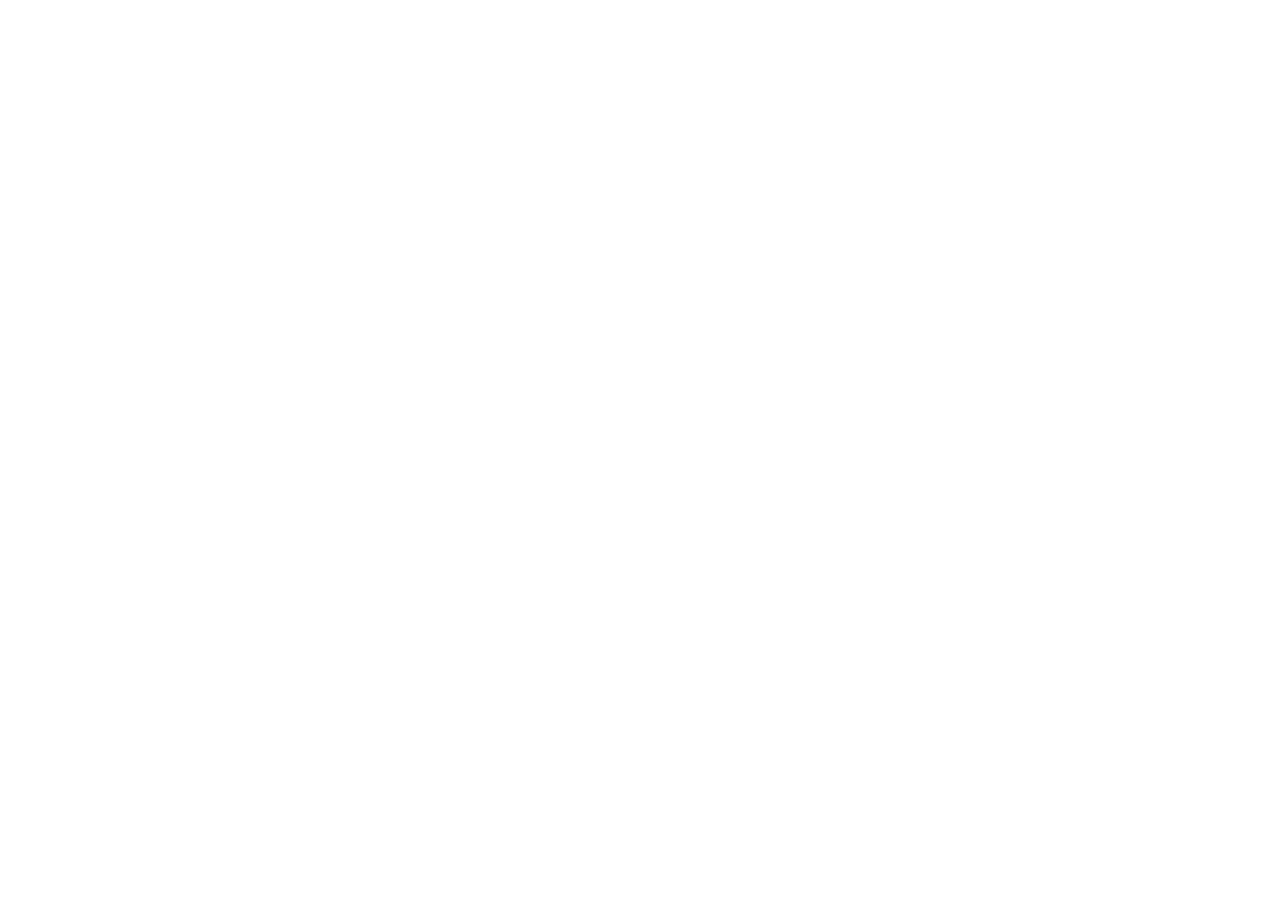
==== siteCss/index.html @ 4e2fe7eb "message" ====
<html lang="en">

<head>
    <meta charset="UTF-8">
    <meta http-equiv="X-UA-Compatible" content="IE=edge">
    <meta name="viewport" content="width=device-width, initial-scale=1.0">
    <link rel="stylesheet" href="site.css">
    <title> site kyoto</title>
</head>

<body>

</body>

</html>
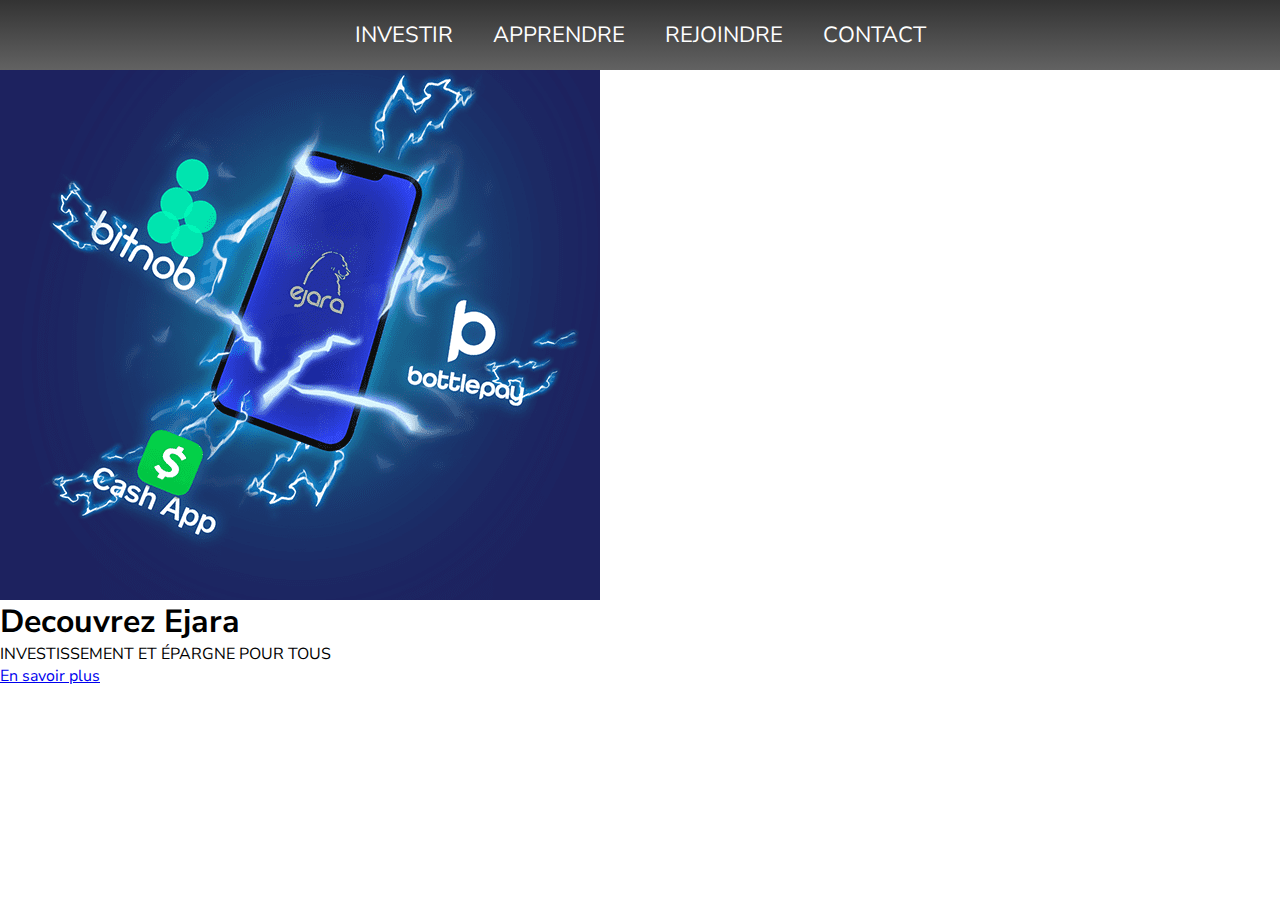
==== commit 960fb548: "all" ====
--- a/siteCss/index.html
+++ b/siteCss/index.html
@@ -5,11 +5,53 @@
     <meta http-equiv="X-UA-Compatible" content="IE=edge">
     <meta name="viewport" content="width=device-width, initial-scale=1.0">
     <link rel="stylesheet" href="site.css">
-    <title> site kyoto</title>
+    <link rel="preconnect" href="https://fonts.googleapis.com">
+    <link rel="preconnect" href="https://fonts.gstatic.com" crossorigin>
+    <link
+        href="https://fonts.googleapis.com/css2?family=Merienda&family=Nunito+Sans:ital,wght@0,300;0,400;0,600;1,600&display=swap"
+        rel="stylesheet">
+    <title> Site Ejara</title>
 </head>
 
 <body>
 
+    <!-- Navigation-->
+    <nav>
+        <ul class="liste-nav">
+            <li class="item-nav">
+                <a href="#home">Investir</a>
+            </li>
+            <li class="item-nav">
+                <a href="#asym">Apprendre</a>
+            </li>
+            <li class="item-nav">
+                <a href="#tarifs">Rejoindre</a>
+            </li>
+            <!-- <li class="item-nav">
+                <a href="#home">Ejara Cares</a>
+            </li>
+            <li class="item-nav">
+                <a href="#home">Aide</a>
+            </li> -->
+            <li class="item-nav">
+                <a href="#contact">Contact</a>
+            </li>
+        </ul>
+        <img src="ressources/menu.svg" alt="logo menu" class="logo-menu">
+    </nav>
+
+    <!-- Accueil-->
+
+    <div class="accueil" id="home">
+        <img src="ressources/logo-ejara.png" alt="logo ejara" class="logo-ejara">
+
+        <h1>Decouvrez Ejara</h1>
+        <p class="sous-titre">
+            INVESTISSEMENT ET ÉPARGNE POUR TOUS
+        </p>
+        <a href="#asym" class="btn-accueil"> En savoir plus</a>
+    </div>
+
 </body>
 
 </html>--- a/siteCss/site.css
+++ b/siteCss/site.css
@@ -0,0 +1,61 @@
+*, ::before, ::after {
+    box-sizing: border-box;
+    margin: 0;
+    padding: 0;
+}
+
+body{
+    font-family: Nunito sans, sans-serif;
+}
+
+/* Navigation */
+nav{
+    position: fixed;
+    height: 70px;
+    width: 100%;
+    background: linear-gradient(to bottom,#333,#626262);
+    /* z-index: 10; */
+}
+
+.logo-menu{
+    position: absolute;
+    top: 10px;
+    right: 15px;
+    width: 50px;
+    /* z-index: 25; */
+    display: none;
+}
+
+.liste-nav{
+background: linear-gradient(to bottom,#333,#626262);
+height: 100%;
+width: 100%;
+display: flex;
+justify-content: center;
+list-style-type: none;
+/* z-index: 20 */
+}
+
+.item-nav {
+    display: flex;
+    align-items: center;
+}
+
+.item-nav a {
+    font-size: 22px;
+    color:white;
+    text-decoration: none;
+    margin: 0 20px;
+    text-transform: uppercase;
+}
+
+item-nav a::after{
+    content: "";
+    display: block;
+    margin: 0 auto;
+    width: 100%;
+    height: 2px;
+    background-color: #f1f1f1;
+    transition: width 0.2s ease-in-out;
+
+}
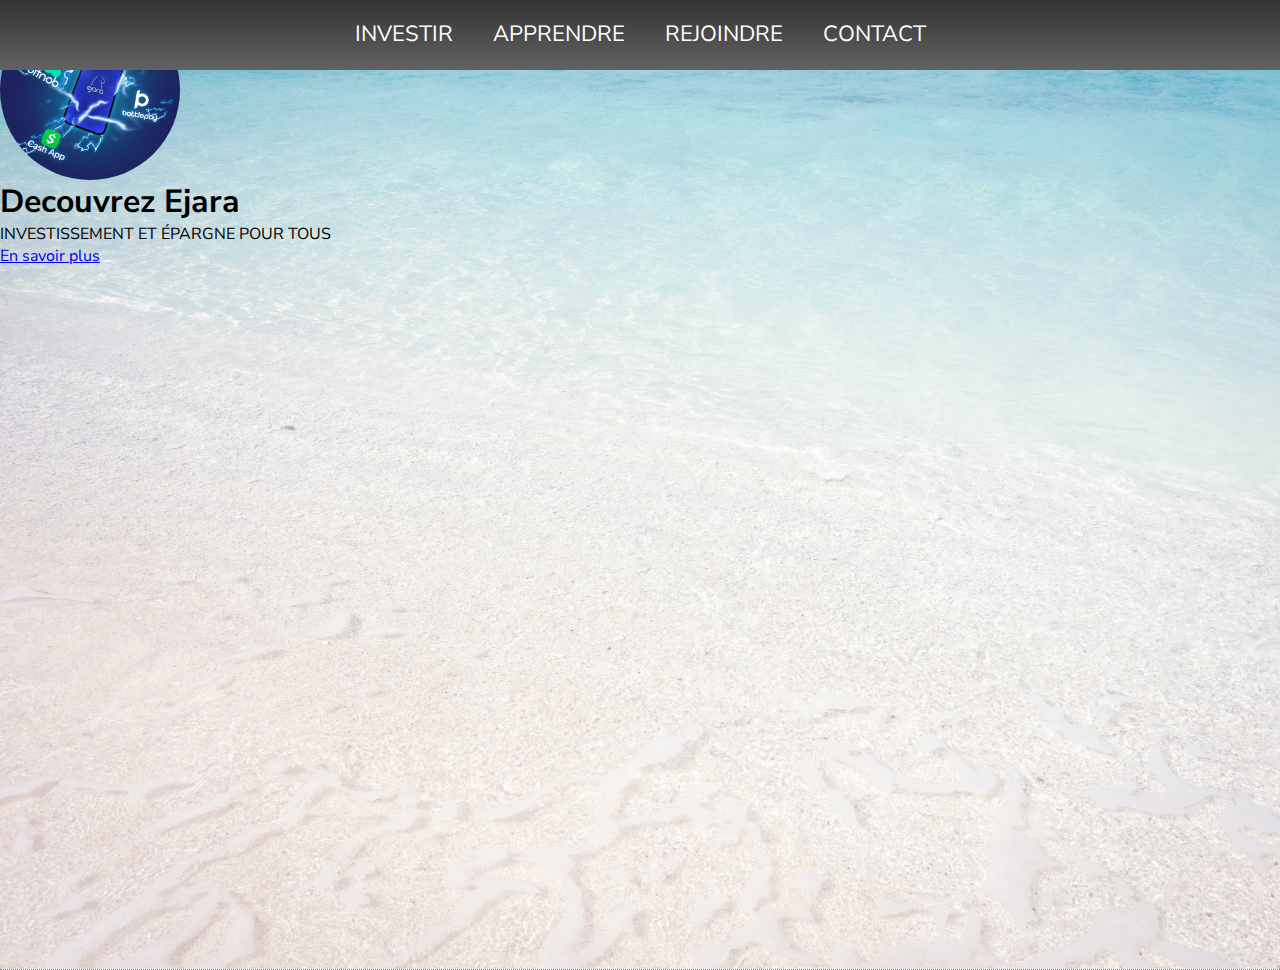
==== commit 965bab15: "all added" ====
--- a/siteCss/index.html
+++ b/siteCss/index.html
@@ -52,6 +52,9 @@
         <a href="#asym" class="btn-accueil"> En savoir plus</a>
     </div>
 
+
+
+    <script src="site.js"></script>
 </body>
 
 </html>--- a/siteCss/site.css
+++ b/siteCss/site.css
@@ -22,7 +22,7 @@
     top: 10px;
     right: 15px;
     width: 50px;
-    /* z-index: 25; */
+    z-index: 25;
     display: none;
 }
 
@@ -49,13 +49,56 @@
     text-transform: uppercase;
 }
 
-item-nav a::after{
+.item-nav a::after{
     content: "";
     display: block;
     margin: 0 auto;
-    width: 100%;
+    width: 0%;
     height: 2px;
     background-color: #f1f1f1;
     transition: width 0.2s ease-in-out;
 
 }
+.item-nav a:hover::after{
+    width: 100%;
+}
+
+@media screen and (max-width: 700px){
+.logo-menu{
+    display: block;
+}   
+.liste-nav{
+    padding-top: 70px;
+    flex-direction: column;
+    height: auto;
+    position: relative;
+    display:none;
+} 
+.liste-nav.active{
+    display: block;
+}
+.item-nav {
+    height: 70px;
+    justify-content: center;
+    
+}
+
+}
+
+/* accueil */
+.accueil{
+    width:100%;
+    height: 100vh;
+    min-height: 970px;
+    background-image: url(ressources/background.jpg);
+    background-position: center;
+    background-repeat: no-repeat;
+    background-size: cover;
+    border-bottom: 1px dotted #777;
+}
+
+.logo-ejara{
+    border-radius: 50%;
+    width: 180px;
+    display: block;
+}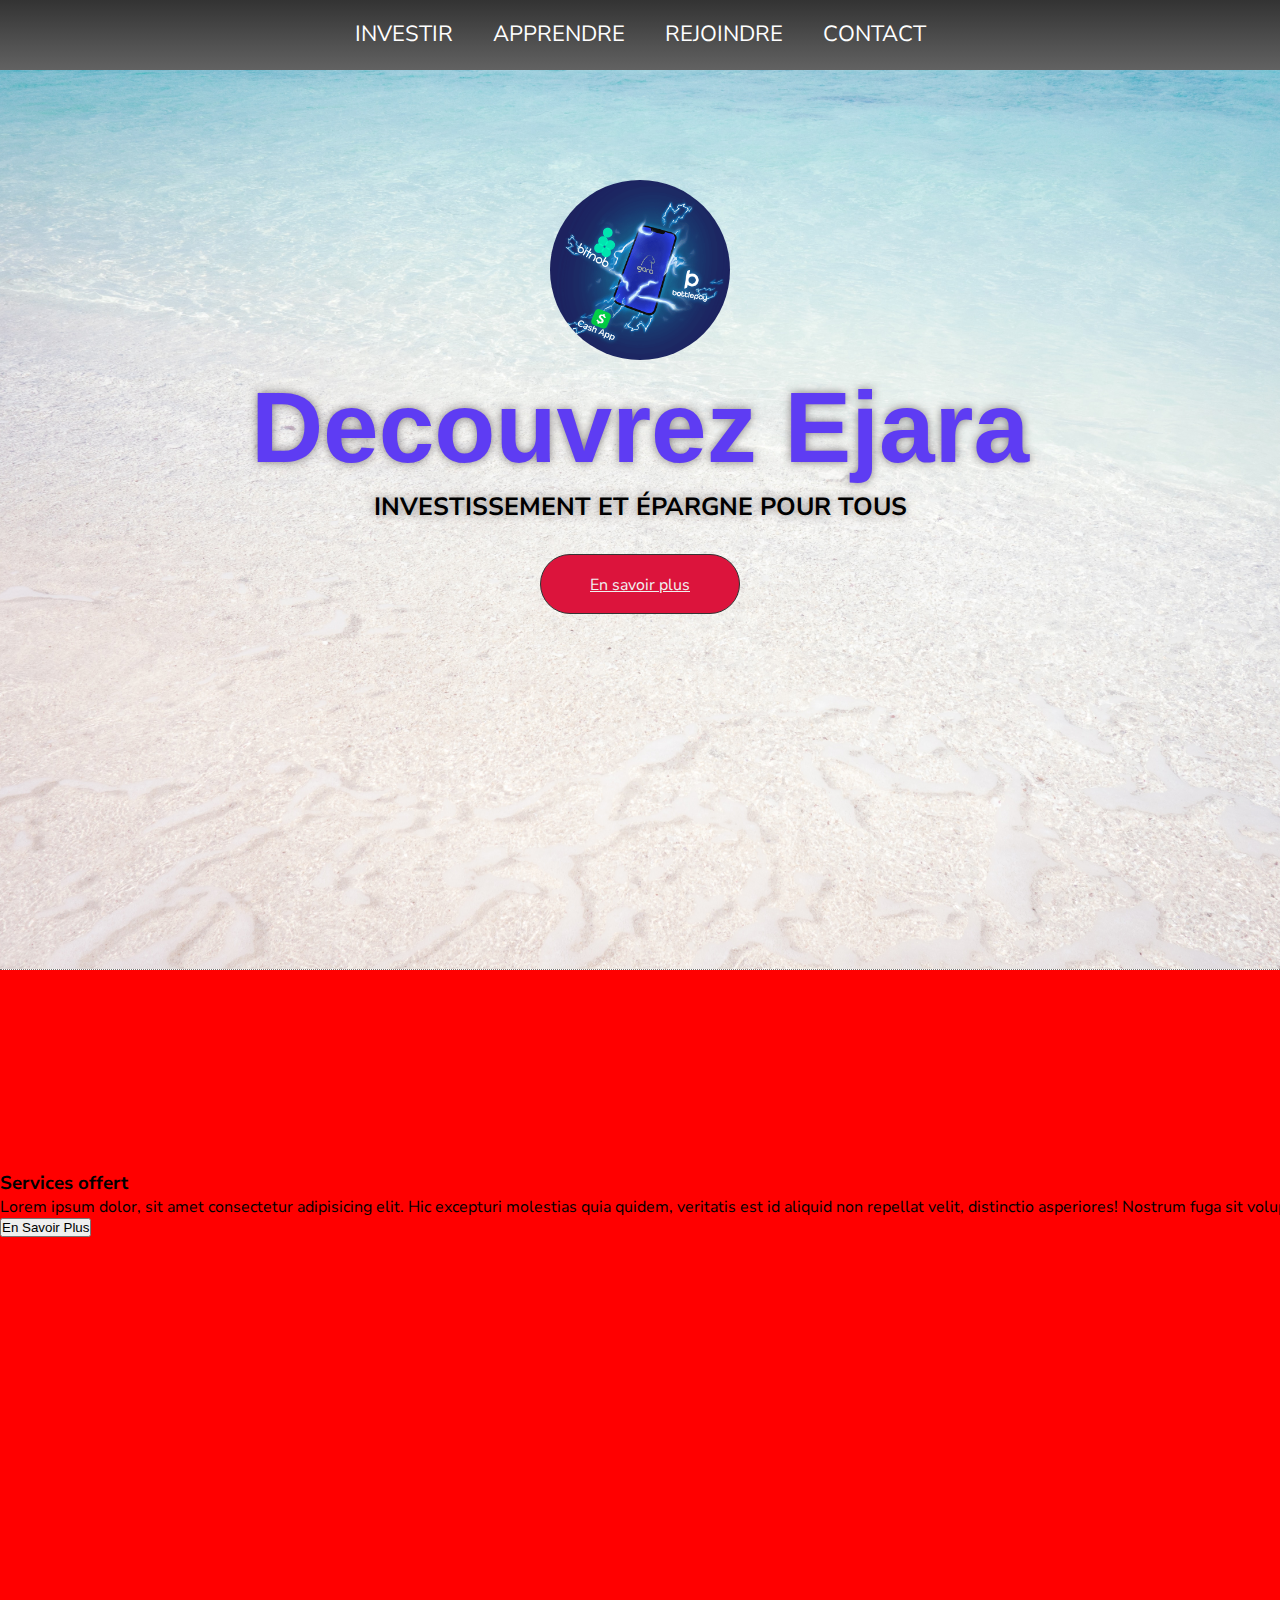
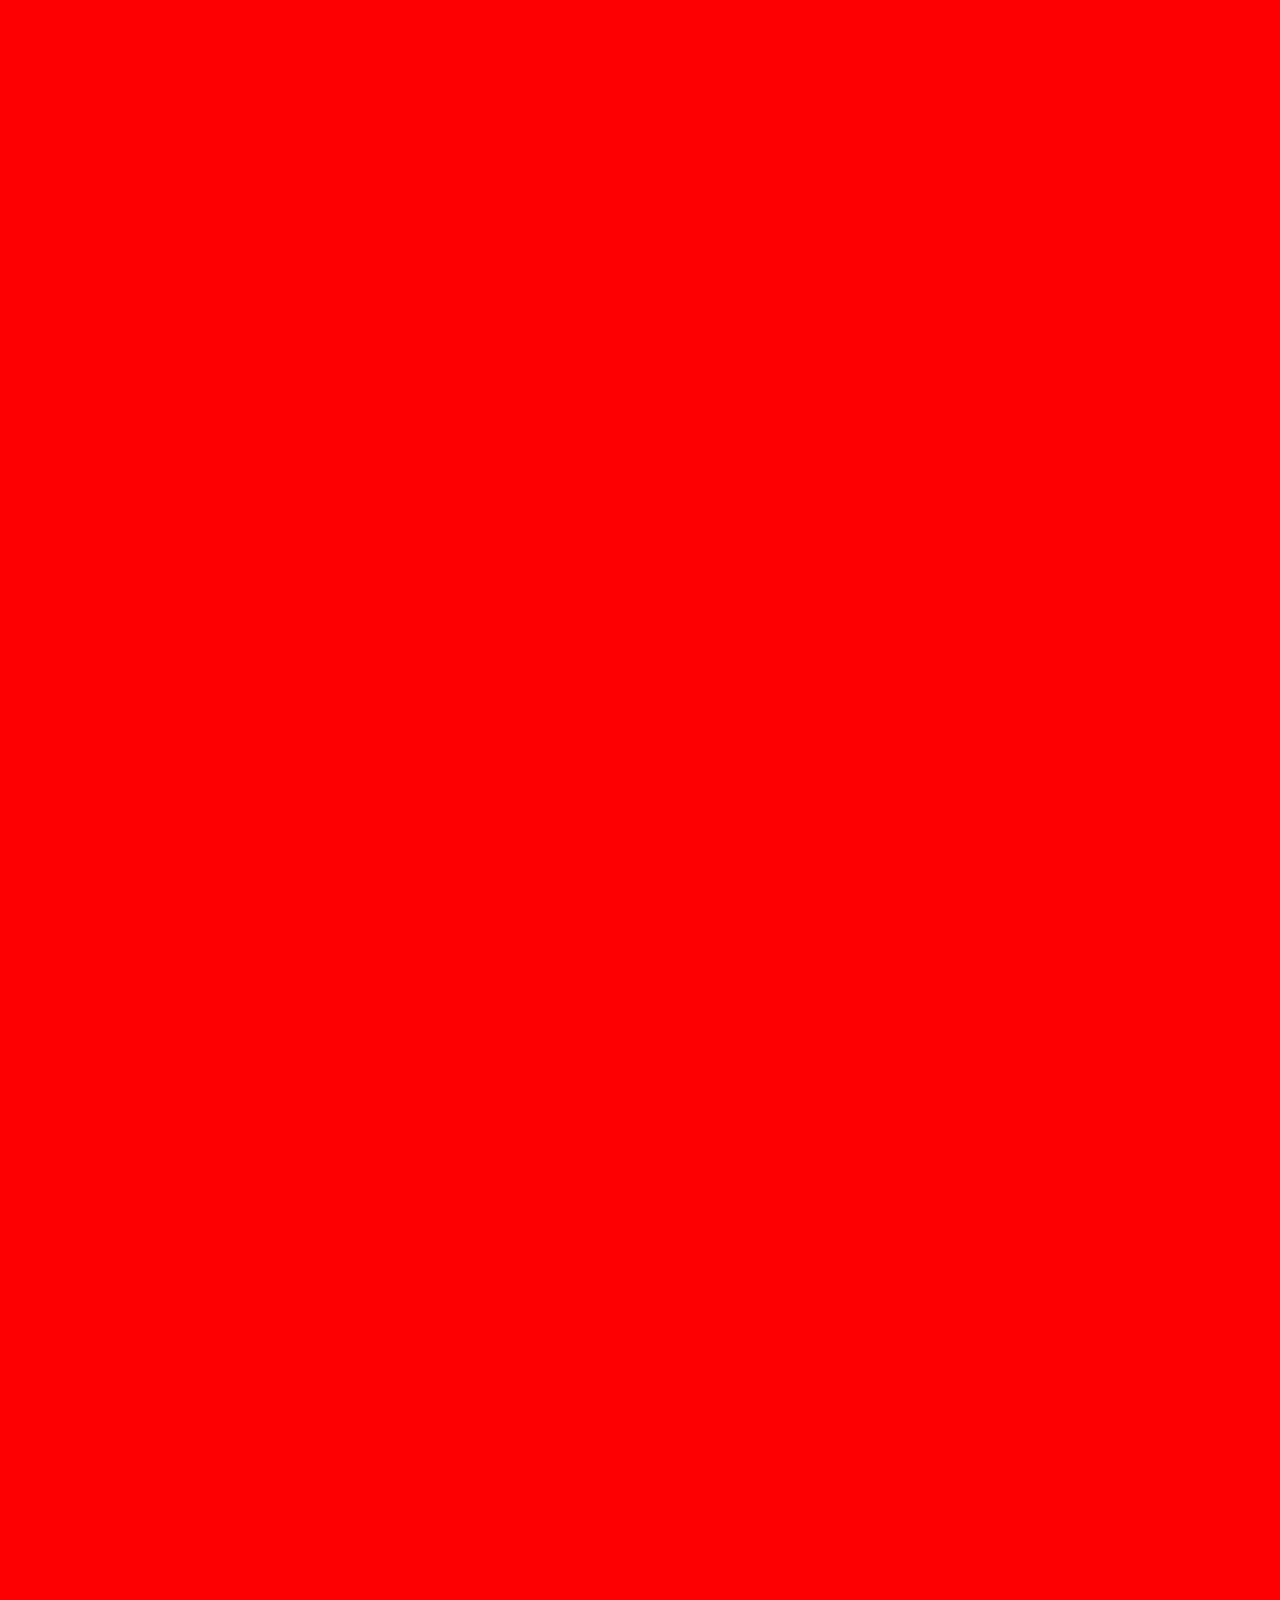
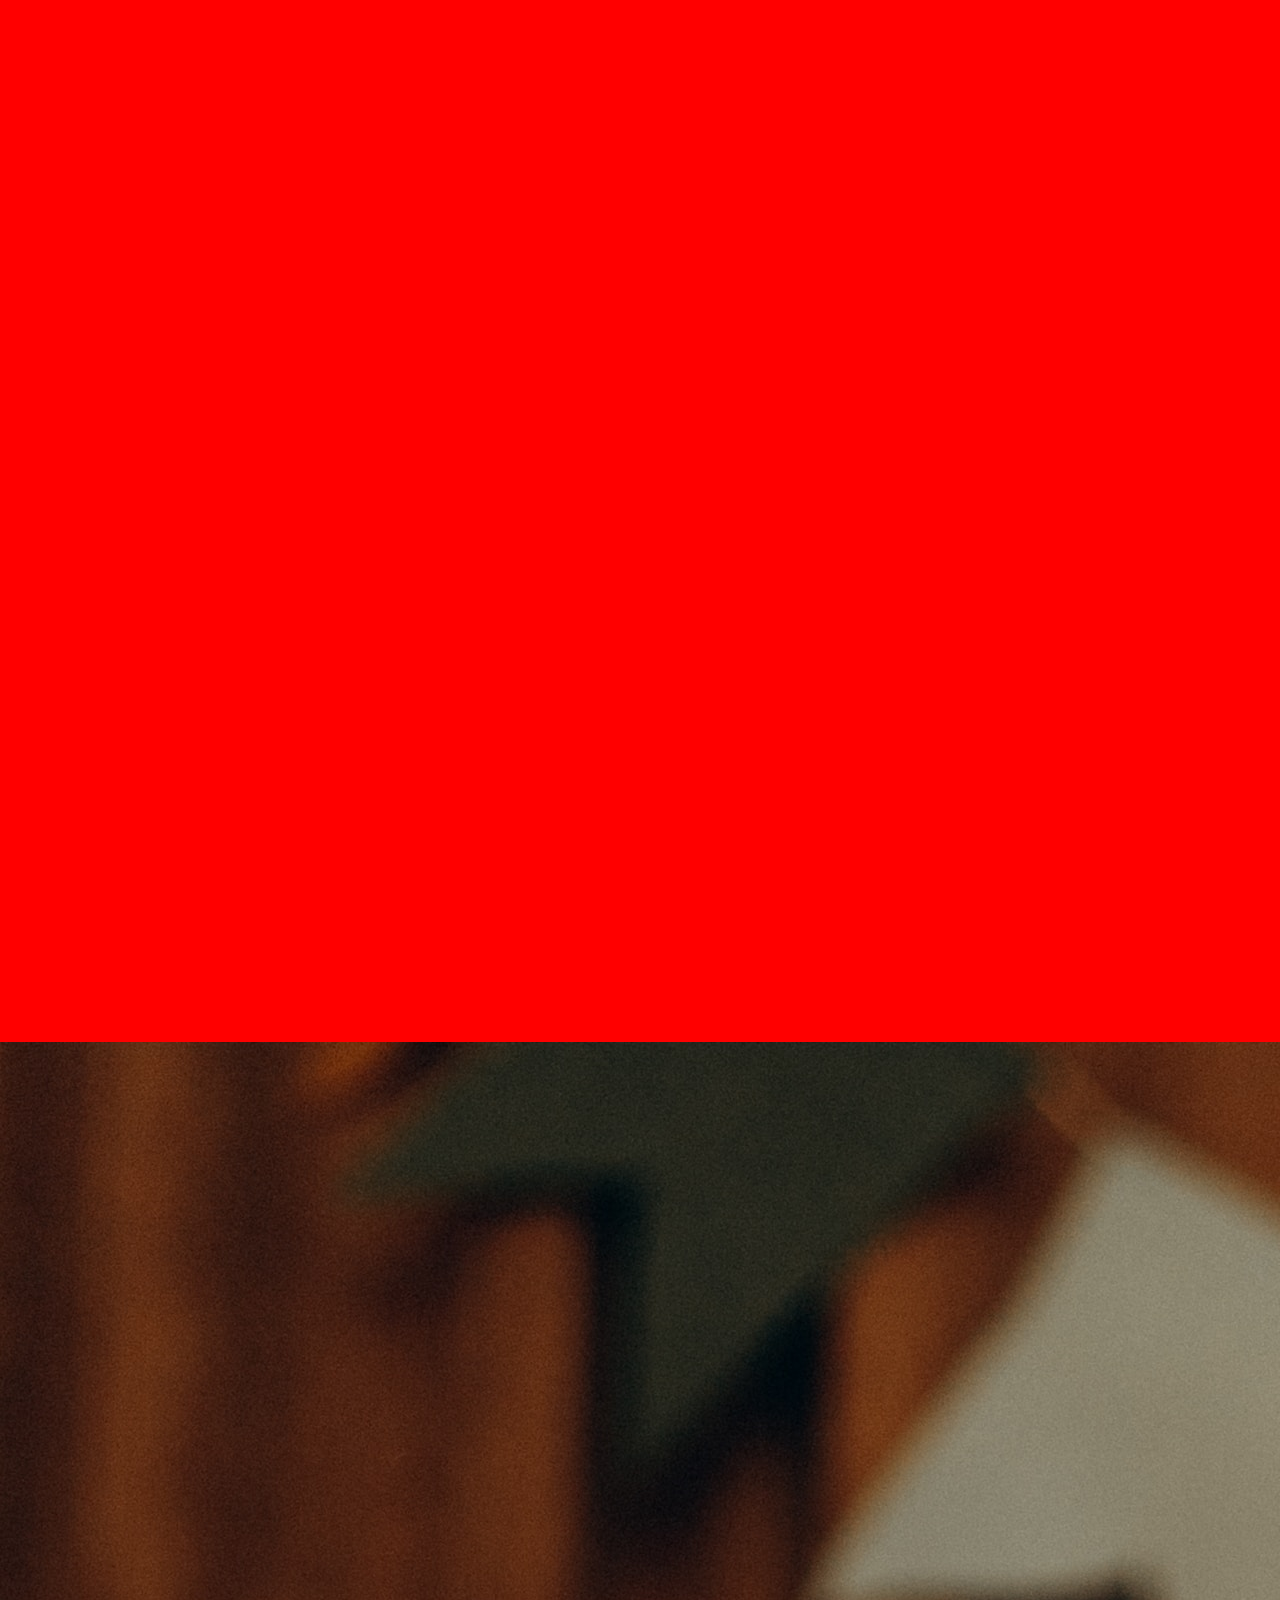
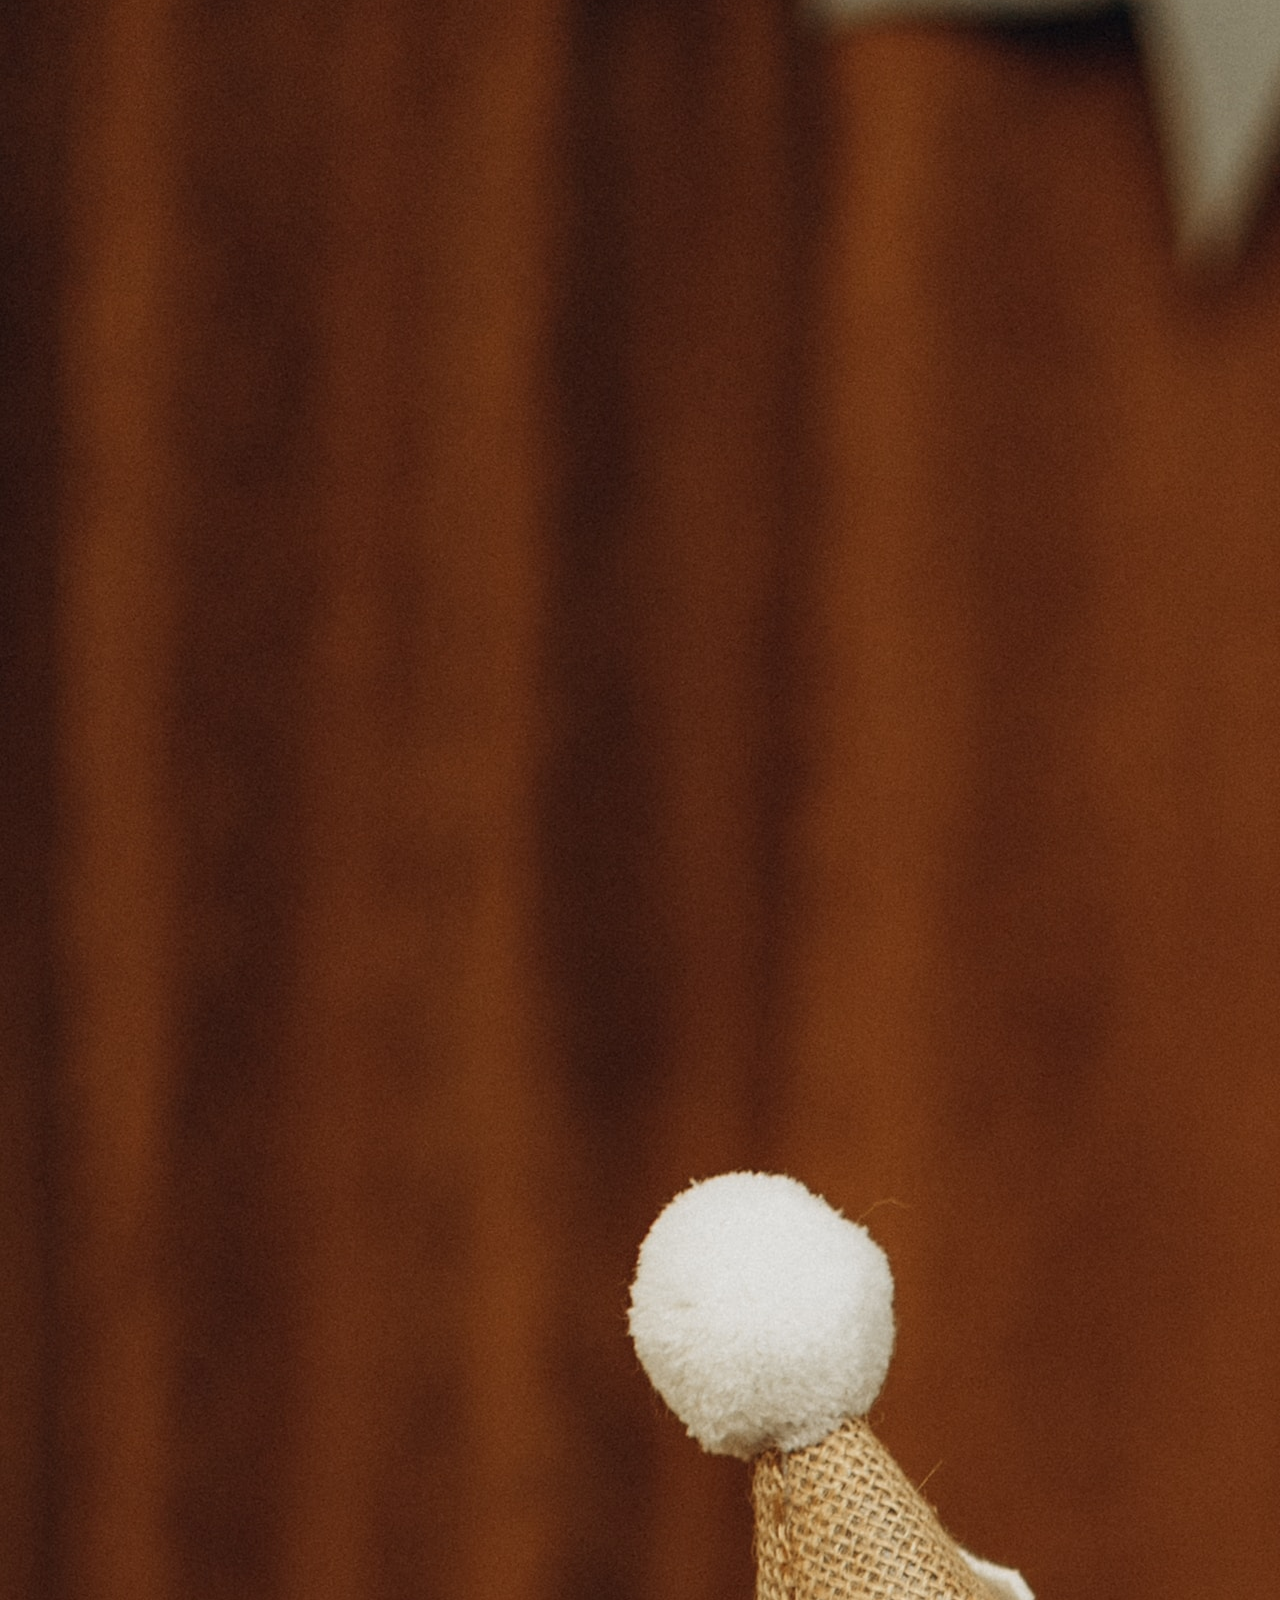
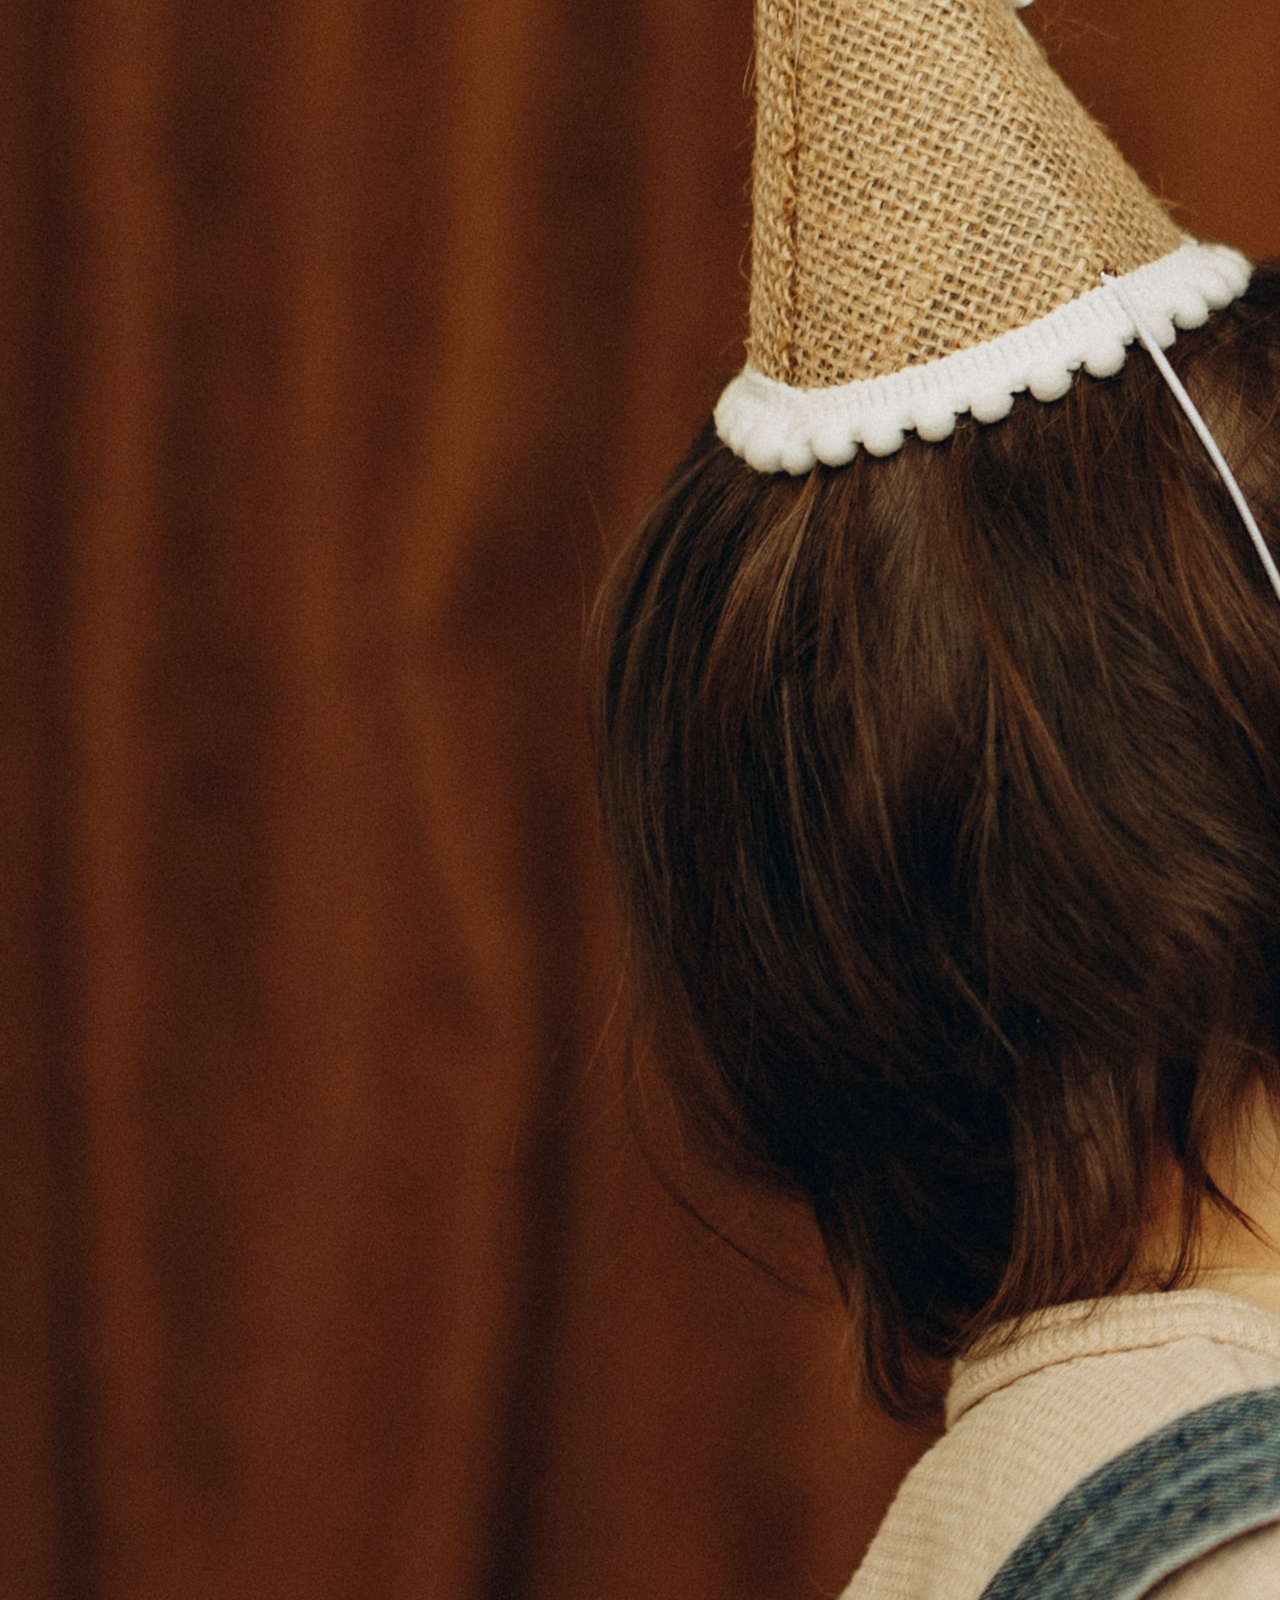
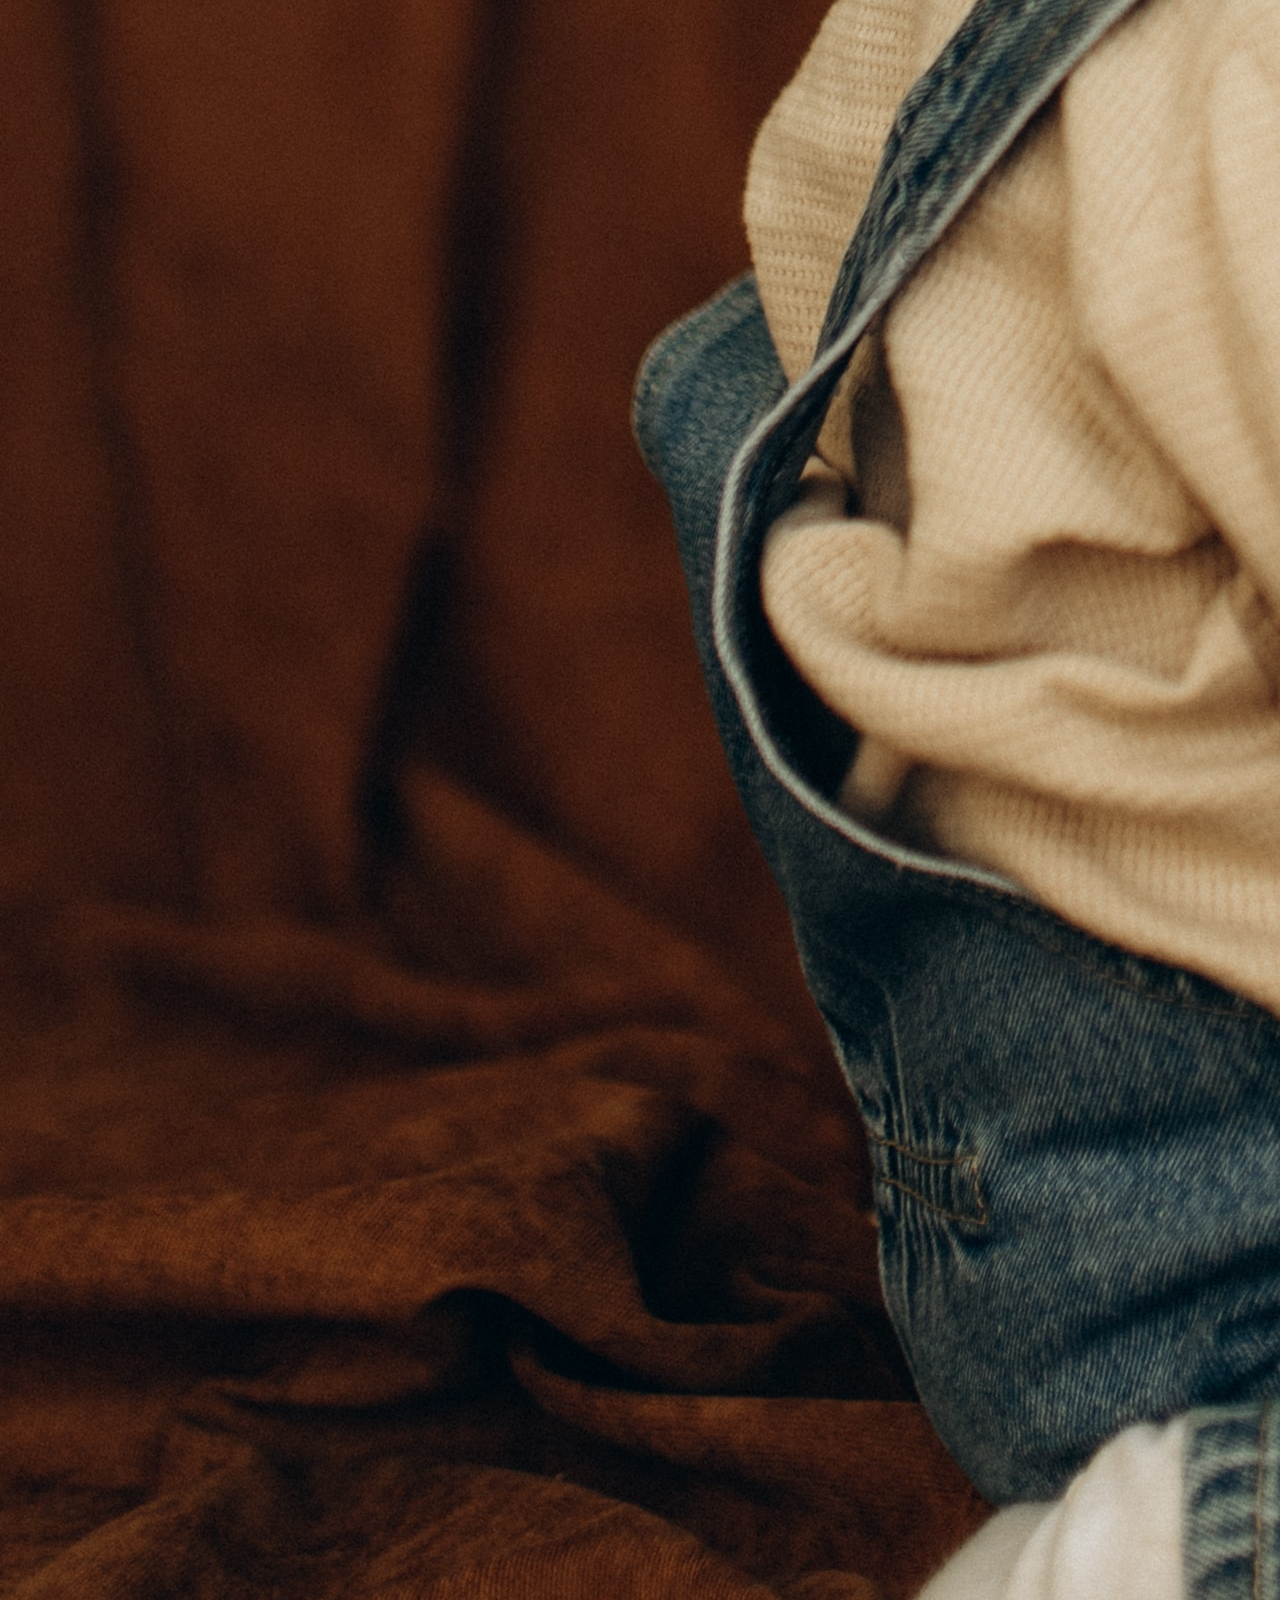
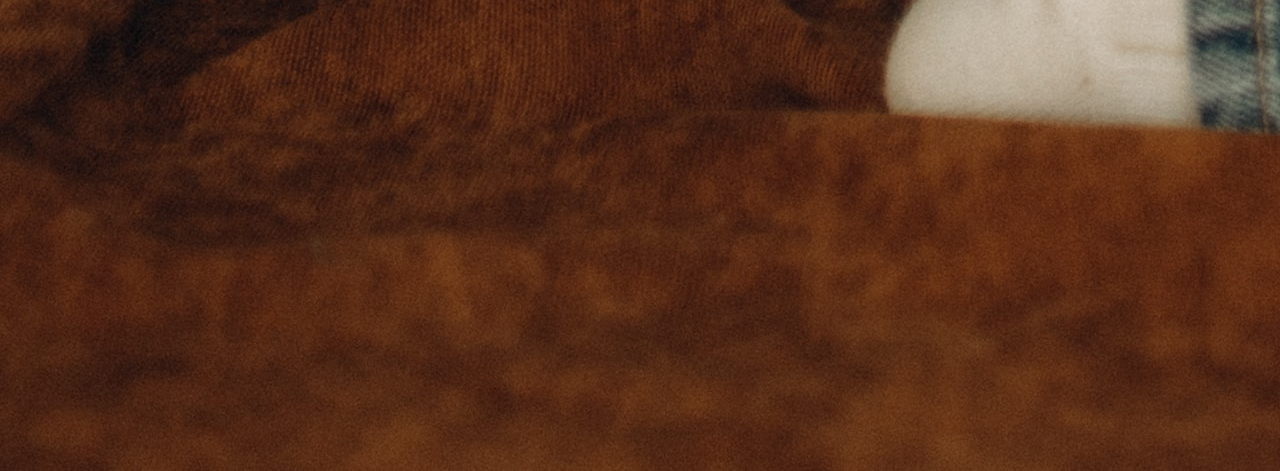
==== commit 9ab0cea0: "all added" ====
--- a/siteCss/index.html
+++ b/siteCss/index.html
@@ -51,6 +51,58 @@
         </p>
         <a href="#asym" class="btn-accueil"> En savoir plus</a>
     </div>
+    <!-- Section Asymetrique-->
+
+    <section class="section-asymetrique" id="asym">
+        <h2>
+            Que faire a EJARA
+        </h2>
+        <div class="bloc bloc-left bloc-1">
+            <div class="bloc-txt-left">
+                <h3>Services offert</h3>
+                <p>Lorem ipsum dolor, sit amet consectetur adipisicing elit. Hic excepturi molestias quia quidem,
+                    veritatis est id aliquid non repellat velit, distinctio asperiores! Nostrum fuga sit voluptates.
+                    Fugiat, earum harum. Dicta consequuntur odio aspernatur iure eos qui autem? Quia amet nesciunt
+                    exercitationem. Dicta accusamus ullam alias esse reprehenderit ipsum mollitia laboriosam.</p>
+                <button class="btn-bloc-left">
+                    En Savoir Plus
+                </button>
+            </div>
+
+        </div>
+        <img src="ressources/asym.jpg" alt="couloir dun temple" class="img-grid img-grid-1">
+
+        <div class="bloc bloc-right bloc-2">
+            <div class="bloc-txt-right">
+                <h3>Produit offert</h3>
+                <p>Lorem ipsum dolor, sit amet consectetur adipisicing elit. Hic excepturi molestias quia quidem,
+                    veritatis est id aliquid non repellat velit, distinctio asperiores! Nostrum fuga sit voluptates.
+                    Fugiat, earum harum. Dicta consequuntur odio aspernatur iure eos qui autem? Quia amet nesciunt
+                    exercitationem. Dicta accusamus ullam alias esse reprehenderit ipsum mollitia laboriosam.</p>
+                <button>
+                    En Savoir Plus
+                </button>
+            </div>
+        </div>
+        <img src="ressources/asym-2.jpg" alt="couloir dun temple" class="img-grid img-grid-2">
+        <div class="bloc bloc-left bloc-3">
+            <div class="bloc-txt-left">
+                <h3>Autres Services offert</h3>
+                <p>Lorem ipsum dolor, sit amet consectetur adipisicing elit. Hic excepturi molestias quia quidem,
+                    veritatis est id aliquid non repellat velit, distinctio asperiores! Nostrum fuga sit voluptates.
+                    Fugiat, earum harum. Dicta consequuntur odio aspernatur iure eos qui autem? Quia amet nesciunt
+                    exercitationem. Dicta accusamus ullam alias esse reprehenderit ipsum mollitia laboriosam.</p>
+                <button class="btn-bloc-left">
+                    En Savoir Plus
+                </button>
+            </div>
+        </div>
+        <img src="ressources/asym-3.jpg" alt="couloir dun temple" class="img-grid img-grid-3">
+
+        <div class="ligne-gauche"></div>
+        <div class="ligne-droite"></div>
+
+    </section>
 
 
 
--- a/siteCss/site.css
+++ b/siteCss/site.css
@@ -95,10 +95,92 @@
     background-repeat: no-repeat;
     background-size: cover;
     border-bottom: 1px dotted #777;
+    padding-top: 1px;
 }
 
 .logo-ejara{
     border-radius: 50%;
     width: 180px;
     display: block;
+    margin: 179px auto 0;
+}
+.accueil h1{
+    text-align: center;
+    font-size: 100px;
+    text-shadow: 0 0 10px #807a7a;
+    color: #5e3cf3;
+    margin-top: 10px;
+    font-family: Merienda one, sans-serif ;
+}
+.sous-titre{
+    text-align:center;
+    font-size: 25px;
+    font-weight: bold;
+    margin: 5px 0;
+    text-shadow: 0 0 10px  #807a7a;
+}
+.btn-accueil{
+    background-color: crimson;
+    border-radius: 999px;
+    border: 1px solid #333;
+    margin: 30px auto 0;
+    color:#f1f1f1;
+    display: block;
+    text-align: center;
+    width: 200px;
+    height: 60px;
+    line-height: 60px;
+    transition: all 0.2s ease-in-out;
+}
+.btn-accueil:hover{
+    background: rgb(218, 122, 122);
+    color: #333;
+}
+@media screen and (max-width:798px){
+    .accueil{
+        background-position: center;
+        height: 650px;
+        min-height: auto;
+    }
+    .logo-ejara{
+        width: 150px;
+        margin: 120px auto 0;
+    }
+
+    .accueil h1{
+        font-size: 30px;
+    }
+     .sous-titre{
+        font-size: 23px;
+     }
+     .btn-accueil{
+        margin: 15px auto 0;
+        text-align: center;
+        width: 130px;
+        height: 30px;
+        line-height: 30px;
+        font-size: 14px;
+    
+}
+
+.logo-menu{
+    top: 15px;
+    width: 40px;
+}   
+
+}
+
+/*section asymetrique*/
+
+.section-asymetrique{
+    display: grid;
+    grid-template: 200px repeat(3,auto)/1fr 600px 1fr;
+    background-color: red ;
+}
+.section-asymetrique h2 {
+    grid-area: 1 / 1 / 2 / -1;
+    display: flex;
+    justify-content: center;
+    align-items: center;
+    
 }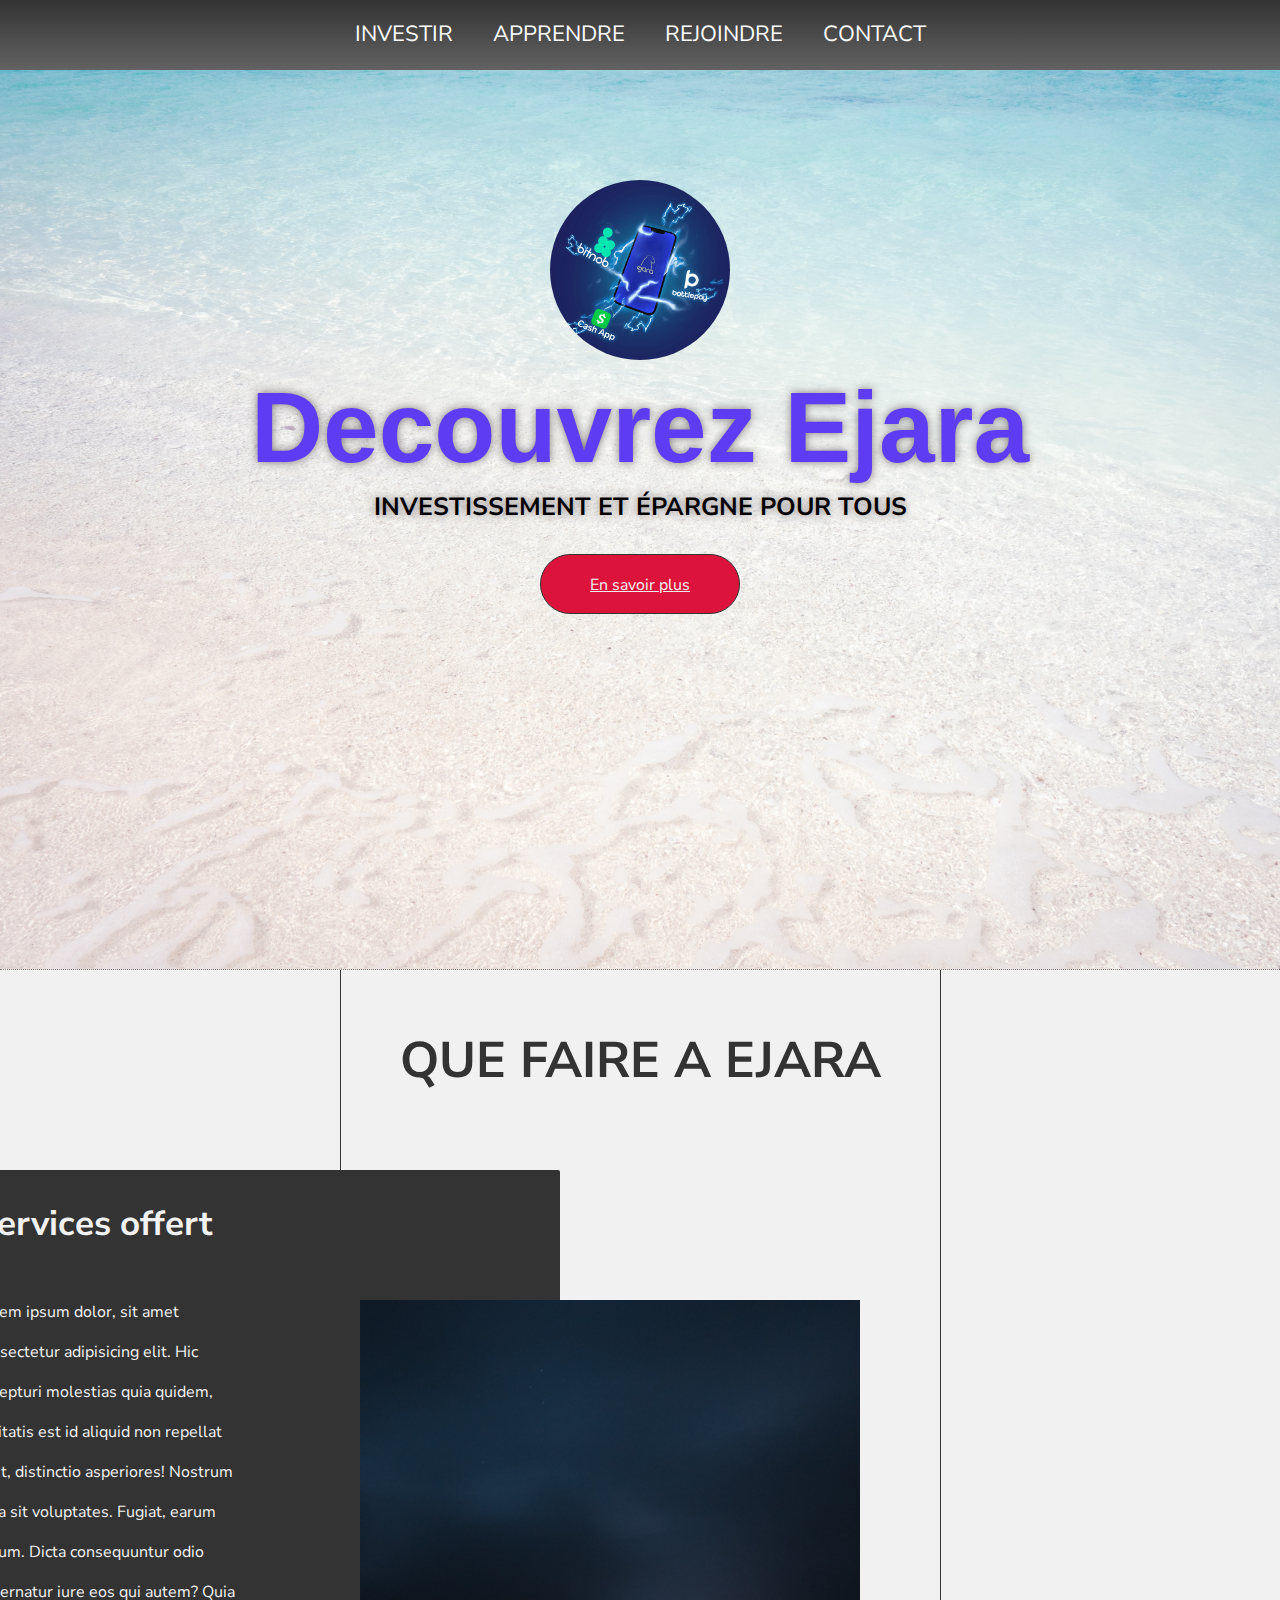
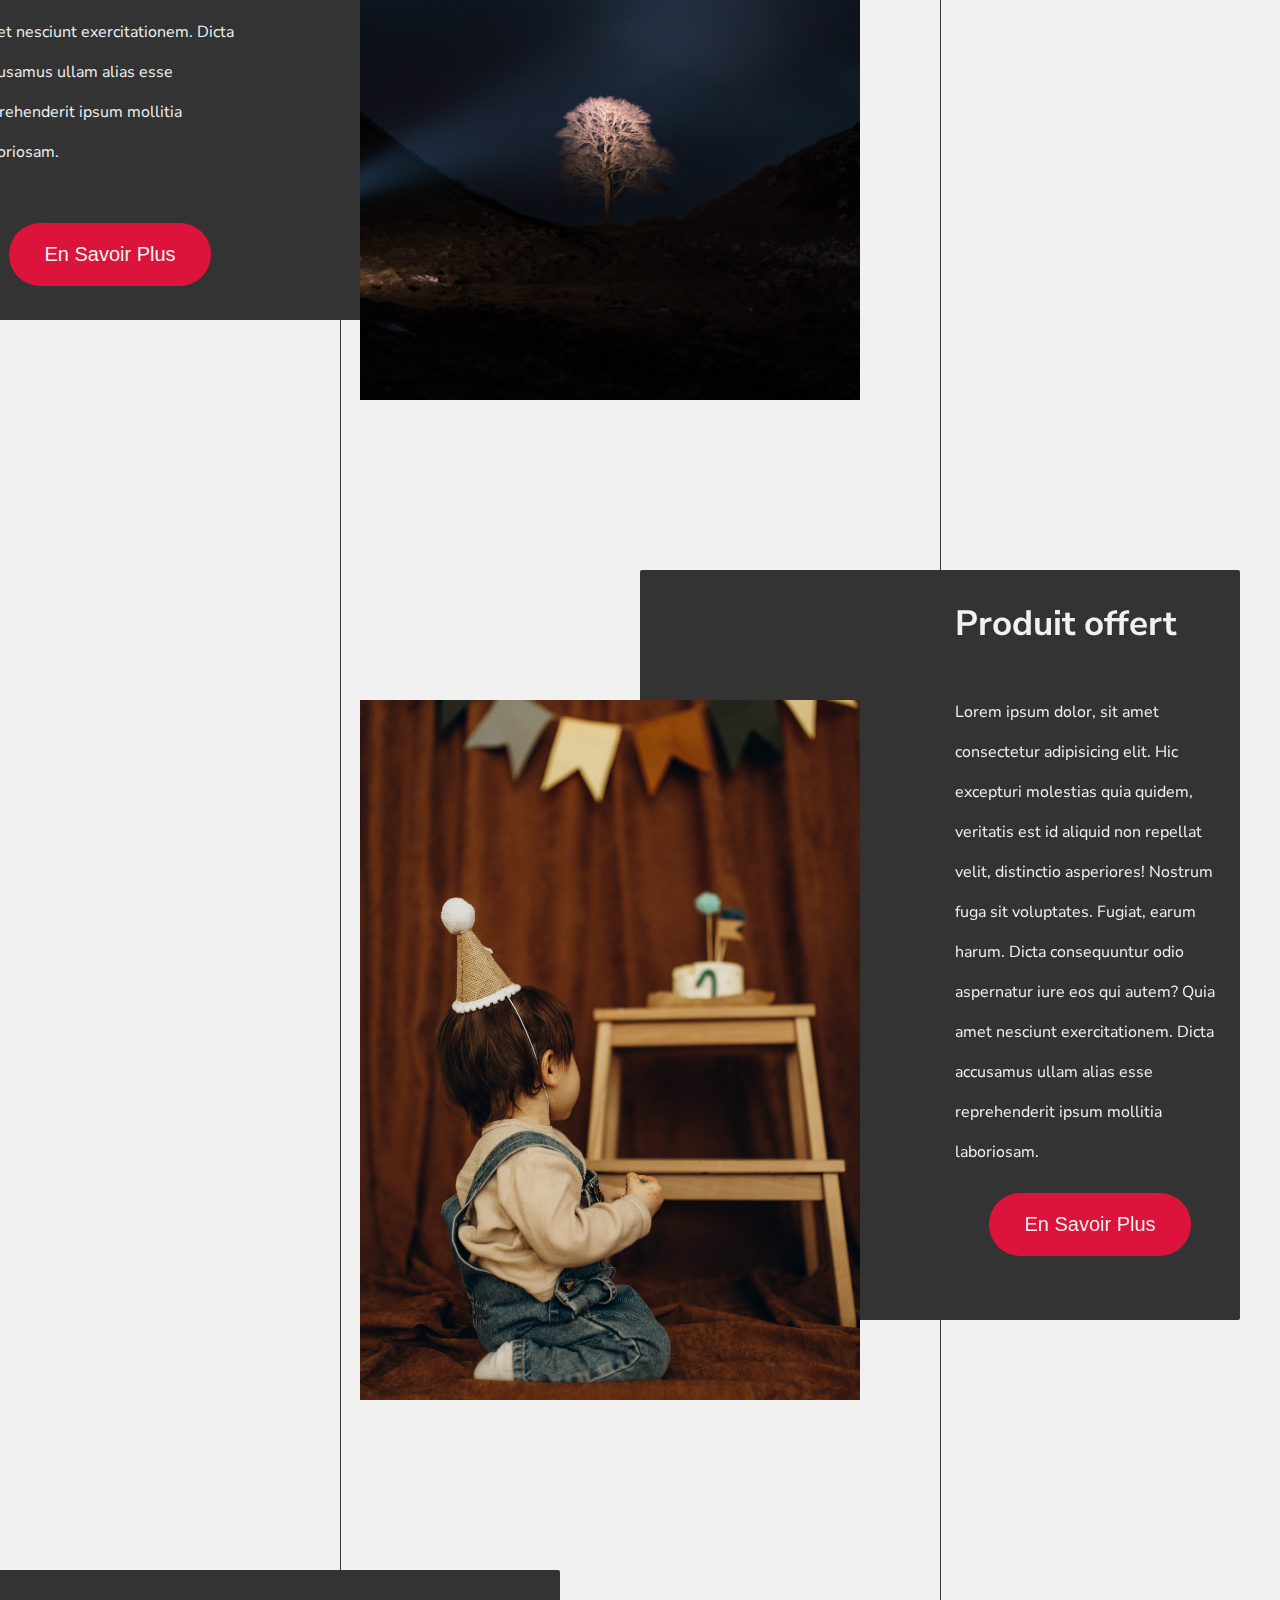
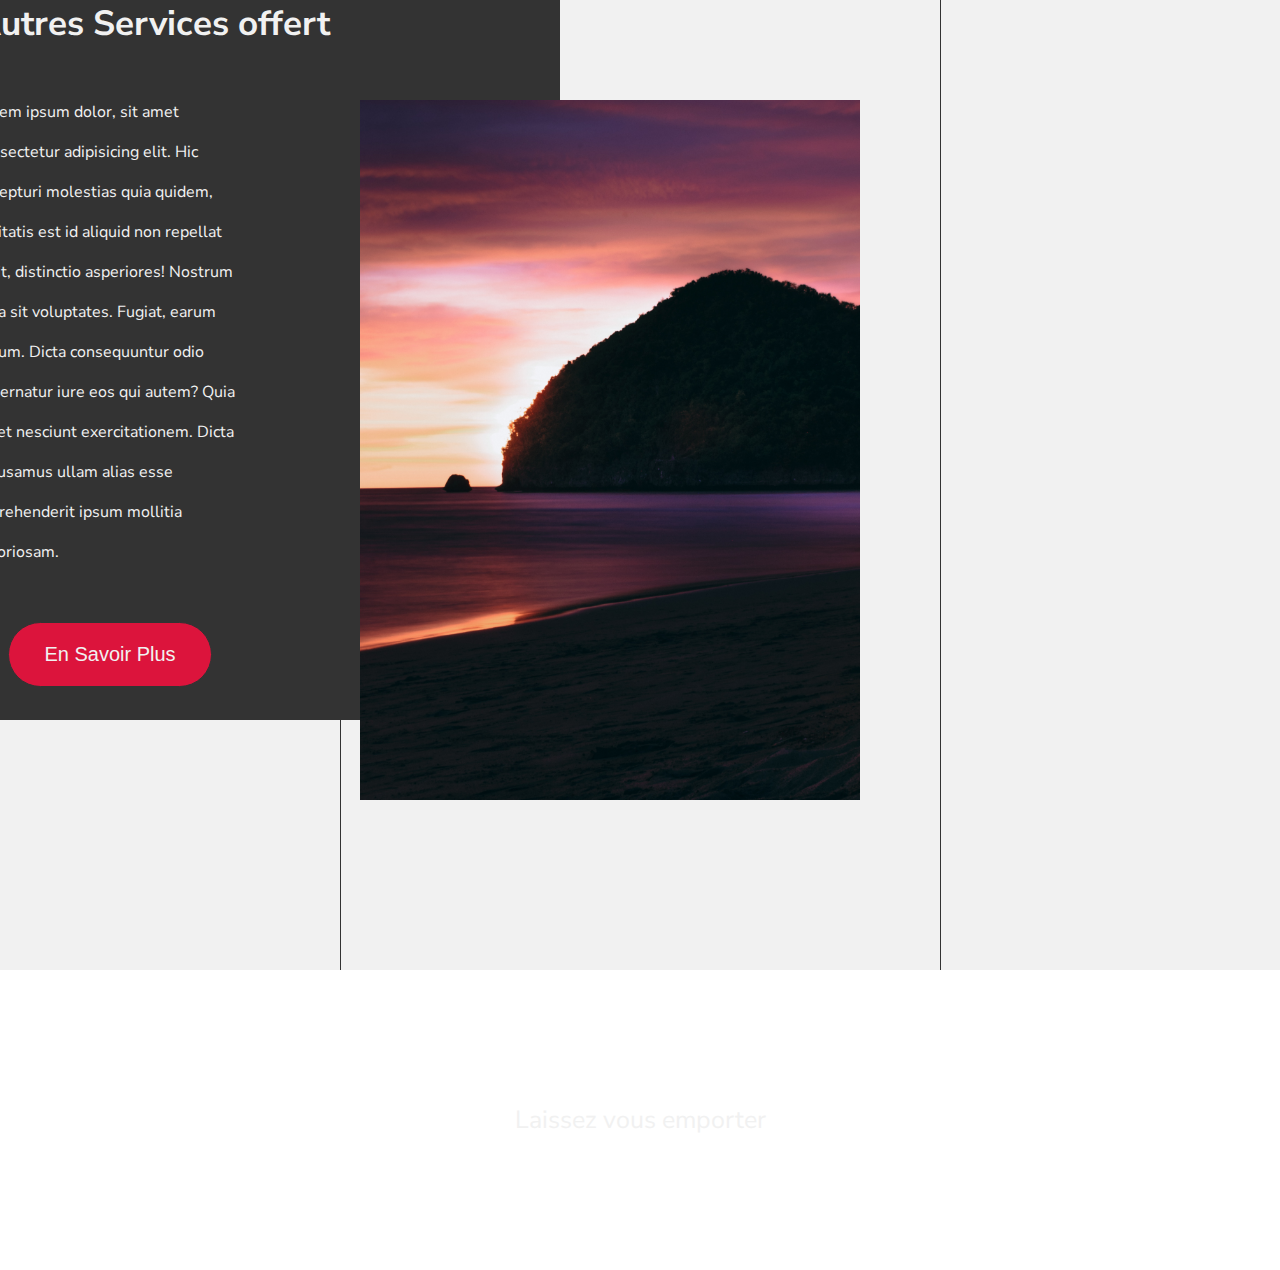
==== commit cad10383: "css parallax" ====
--- a/siteCss/index.html
+++ b/siteCss/index.html
@@ -105,6 +105,13 @@
     </section>
 
 
+    <!-- Section Parallax  -->
+
+    <section class="parallax">
+        <span>Laissez vous emporter</span>
+    </section>
+
+
 
     <script src="site.js"></script>
 </body>
--- a/siteCss/site.css
+++ b/siteCss/site.css
@@ -88,7 +88,7 @@
 /* accueil */
 .accueil{
     width:100%;
-    height: 100vh;
+    height: 50vh;
     min-height: 970px;
     background-image: url(ressources/background.jpg);
     background-position: center;
@@ -174,13 +174,280 @@
 
 .section-asymetrique{
     display: grid;
-    grid-template: 200px repeat(3,auto)/1fr 600px 1fr;
-    background-color: red ;
+    grid-template: 200px repeat(3,auto) /1fr 600px 1fr;
+    background-color: #f1f1f1;
 }
 .section-asymetrique h2 {
     grid-area: 1 / 1 / 2 / -1;
     display: flex;
     justify-content: center;
     align-items: center;
+    color: #333;
+    font-size: 50px;
+    text-transform: uppercase;
+    padding-bottom: 20px;
+    
+}
+
+.bloc-1,
+.img-grid-1{
+    grid-area: 2 / 2 / 3 / 3;
+}
+
+.bloc-right,
+.img-grid-2{
+    grid-area: 3 / 2 / 4 / 3;
+}
+
+.bloc-3,
+.img-grid-3{
+    grid-area: 4 / 2 / 5 / 3 ;
+}
+
+.bloc{
+    background-color: #333;
+    color: #f1f1f1;
+    position: relative;
+    border-radius: 2px;
+    height: 750px;
+    margin-bottom: 250px;
+}
+
+.img-grid{
+    width: 500px;
+    height: 700px;
+    object-fit: cover;
+    position: relative;
+}
+
+.img-grid-1,
+.img-grid-3 {
+    top: 130px;
+    left: 20px;
+
+}
+
+.bloc-left{
+    left: -380px;
+}
+ .bloc-txt-left{
+    width: 50%;
+    height: 100%;
+ }
+  .bloc-txt-left h3{
+   white-space: nowrap;
+   font-size: 35px;
+   margin: 30px 15px;
+ }
+.bloc-txt-left p{
+    line-height: 40px;
+    padding: 15px;
+}
+.bloc button {
+    border-radius: 9999px;
+    outline: none;
+    border: none;
+    background: crimson;
+    border: 1px solid #333;
+    color: #f1f1f1;
+    padding:20px 35px;
+    font-size: 20px;
+    margin: 35px auto;
+    cursor: pointer;
+    display: block;
+}
+
+.bloc-right{
+    right: -300px;
+}
+
+.img-grid-2 {
+    top: 130px;
+    left: 20px;
+
+}
+ .bloc-txt-right{
+    position: absolute;
+    right: 0;
+    width: 50%;
+    height: 100%;
+ }
+  .bloc-txt-right h3{
+   position: relative;
+   font-size: 35px;
+   margin: 30px 15px;
+ }
+.bloc-txt-right p{
+    line-height: 40px;
+    padding: 15px;
+}
+.bloc-txt-right button{
+   margin: 5px auto;
+}
+
+/**ligne vertical**/
+
+.ligne-gauche {
+    grid-area: 1 / 2 / -1 / 3;
+    border-left: 1px solid #333;
+}
+.ligne-droite{
+    grid-area: 1 / 3 / -1 / 4;
+    border-left: 1px solid #333;
+}
+
+@media screen and (max-width: 1200px) {
+    .section-asymetrique{
+        grid-template: 200px repeat(6, auto) 100px;
+    }
+    .section-asymetrique h2 {
+        font-size: 50px;
+        padding-bottom: 0px;
+    }
+    .bloc-1{
+        grid-area: 2 / 2 / 3 / 3;
+    }
+    .img-grid-1{
+        grid-area:  3 / 2 / 4 / 3;
+    }
+
+    .bloc-right{
+        grid-area: 4 / 2 / 5 / 3;
+
+    }
+
+    .img-grid-2{
+        grid-area: 5 / 2 / 6 / 3;
+    }
+
+    .bloc-3{
+        grid-area: 6 / 2 / 7 / 3;
+    }
+
+     .img-grid-3 {
+        grid-area: 7 / 2 / 8 / 3;
+     }
+
+     .bloc{
+        height: 100%;
+        margin-bottom: 0px;
+
+     }
+      
+     .img-grid{
+        position: static;
+        width: 600px;
+        height: 750px;
+     }
+
+     .img-grid-1,
+     .img-grid-3{
+        top: 0px;
+        left: 0px;
+     }
+
+     .img-grid-2{
+        top: 0px;
+        left: 0px;
+     }
+     .bloc-left{
+   
+        left: 0px;  
+     }
+     .bloc-right{
+        right: 0px;
+     }
+
+     .bloc-txt-left{
+        width: 100%;
+        height: 100%;
+     }
+
+     .bloc-txt-left h3,
+     .bloc-txt-right h3{
+        text-align: center;
+     }
+.bloc-txt-left p,
+.bloc-txt-right p{
+    font-size: 20px;
+    line-height: 1.8;
+    padding: 15px;
+}
+.bloc button{
+    font-size: 20px;
+    padding: 15px 30px;
+    margin-bottom: 30px;
+}
+ .bloc-txt-right{
+    position: static;
+    width: 100%;
+    height: 100%;
+ }
+
+}
+
+@media screen and (max-width: 600px){
+        .section-asymetrique{
+        grid-template: 150px repeat(6, auto) 100px / 100%;
+    }
+
+.ligne-gauche, .ligne-droite {
+    display: none;
+}
+
+    .section-asymetrique h2 {
+        font-size: 30px;
+        /* text-align: center; */
+    }
+
+.bloc,.img-grid{
+    grid-area: auto;;
+}
+
+.img-grid {
+    width: 100%;
+    height: 500px;
+}
+
+  .bloc-txt-right {
+         width: 100%;
+     }
+
+.bloc-txt-left h3, 
+     .bloc-txt-right h3{
+        font-size: 25px;
+     }
+
+  
+}
+
+ /* Section Parallax  */
+.parallax{
+    width: 100%;
+    height: 300px;
+    background: url(ressources/pic.jpg);
+    background-position: center;
+    background-attachment: fixed;
+    display: flex;
+    justify-content: center;
+    align-items: center;
+    flex-direction: column;
+}
+
+.parallax p {
+    font-size: 65px;
+    color: #f1f1f1;
+    
+}
+.parallax span {
+    display:block;
+    font-size: 25px;
+    color: #f1f1f1;
+}
+
+@media screen and (max-width: 400px) {
+    .parallax p{
+        font-size: 55px;
+    }
     
 }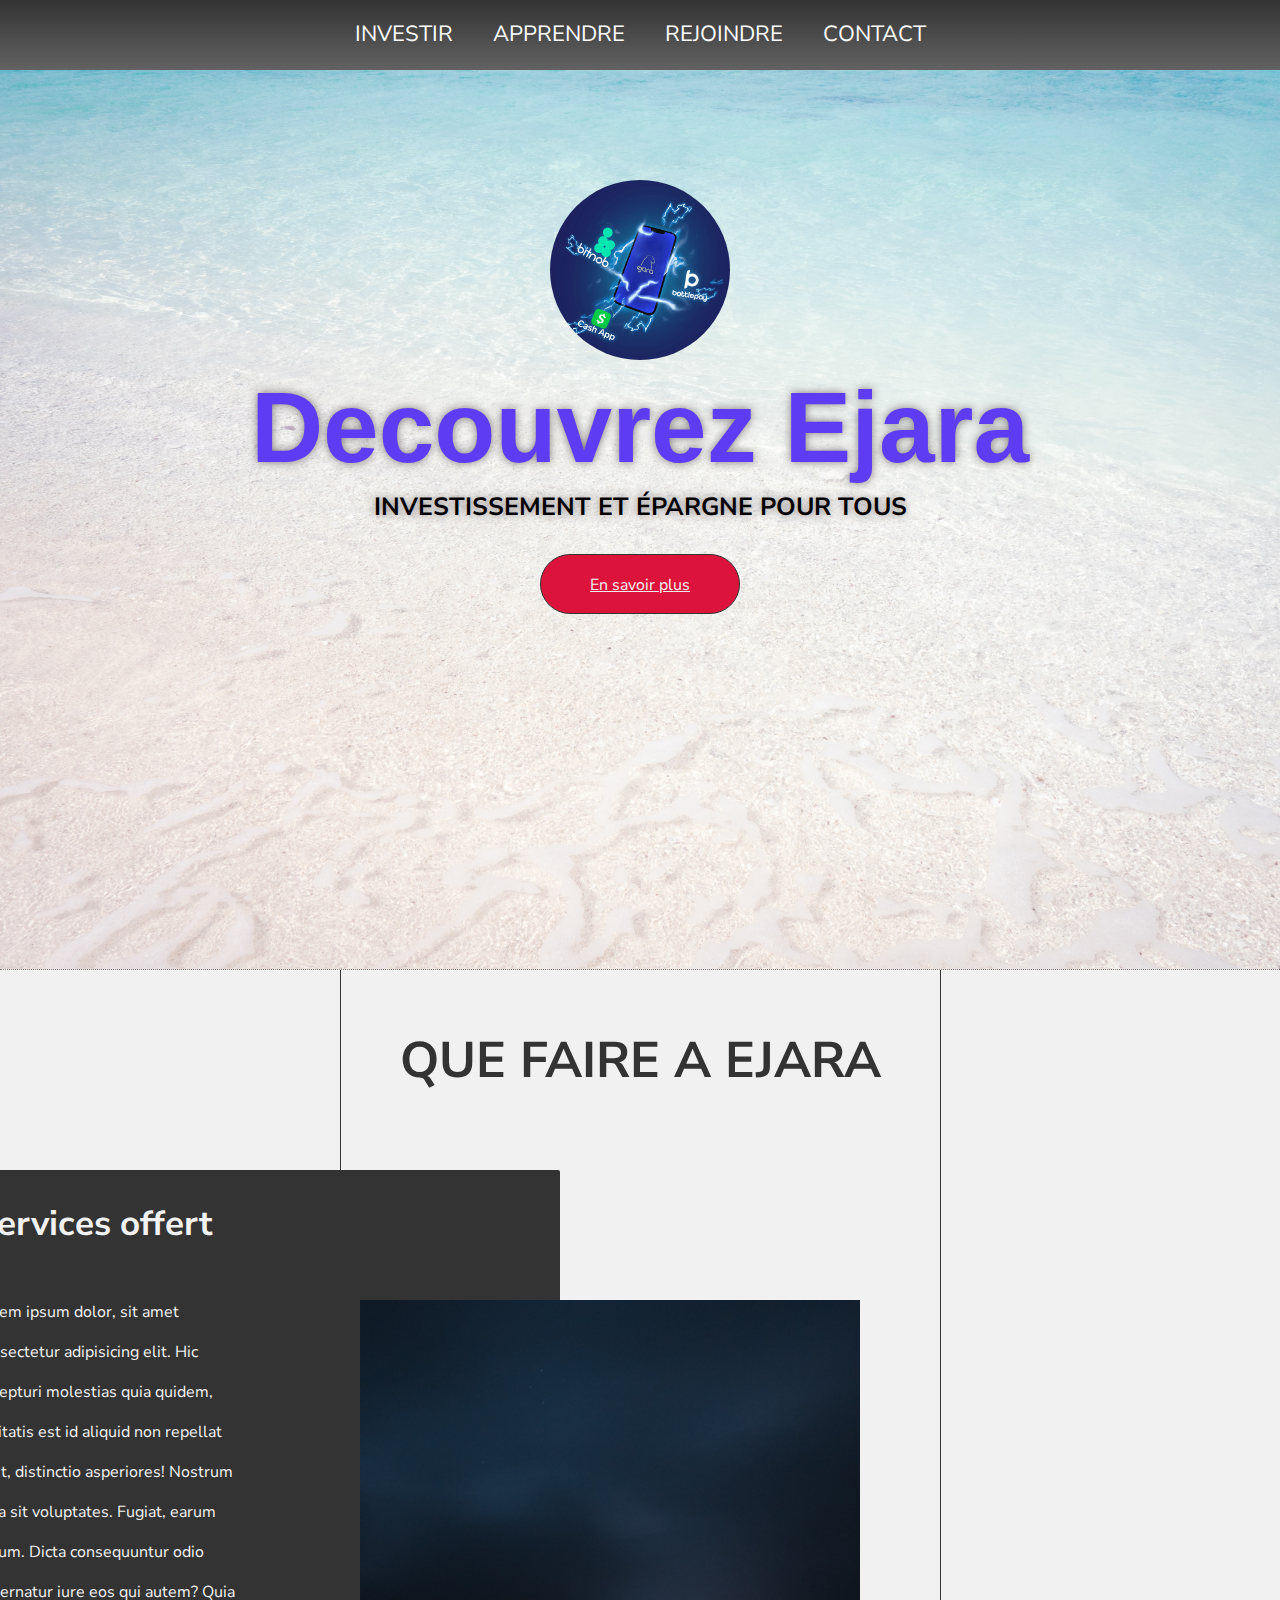
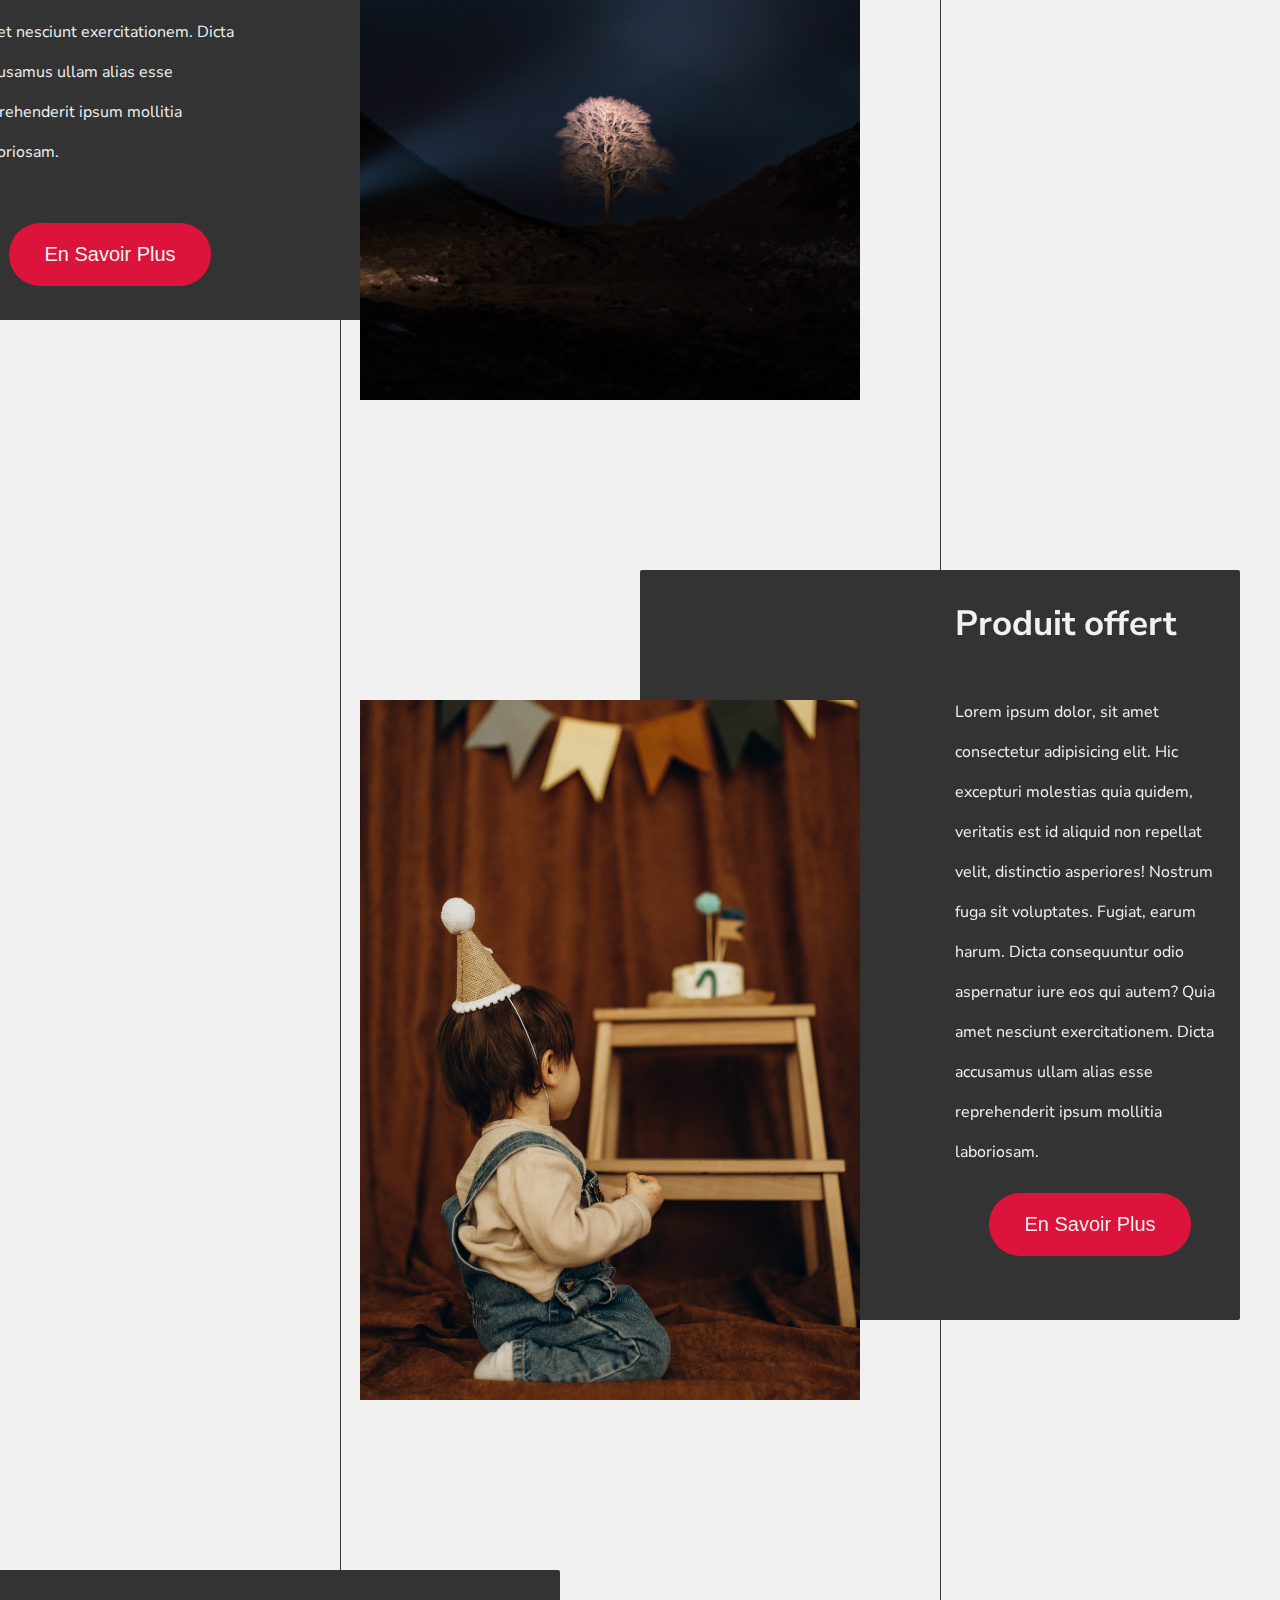
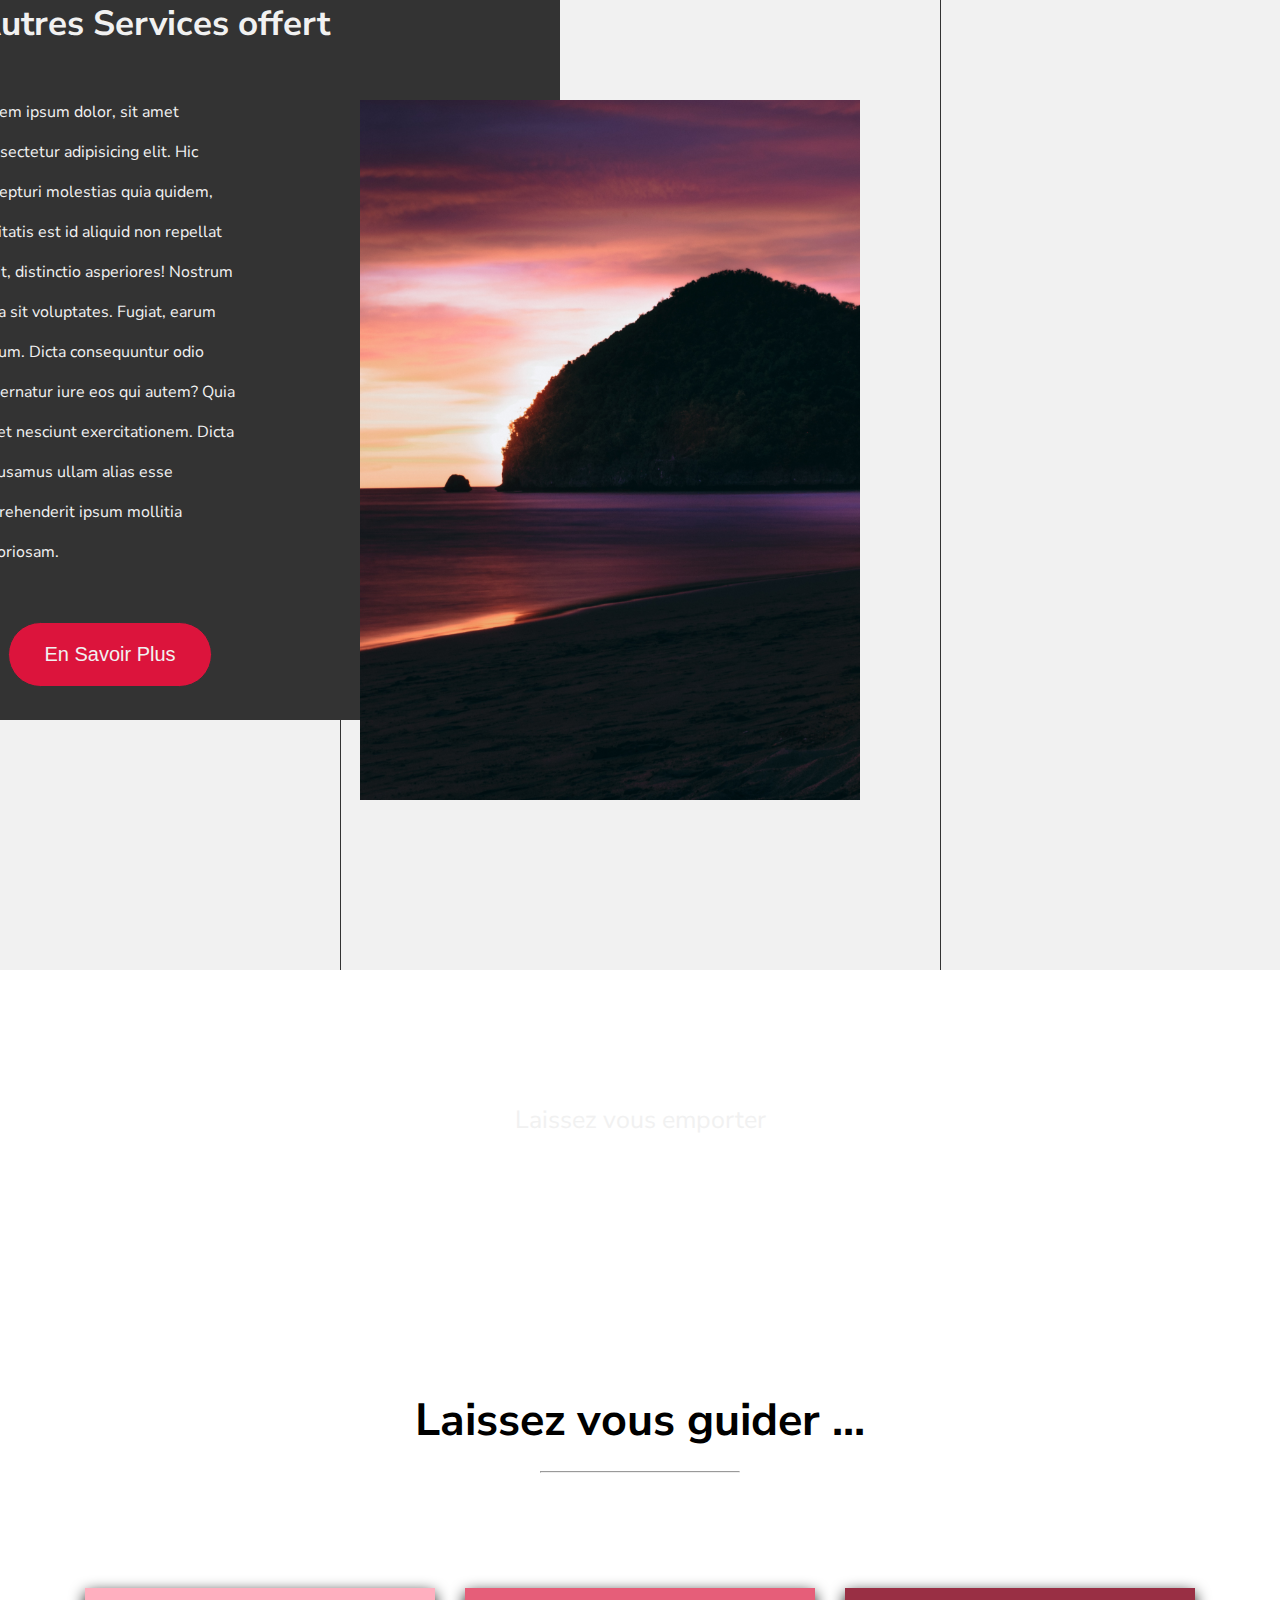
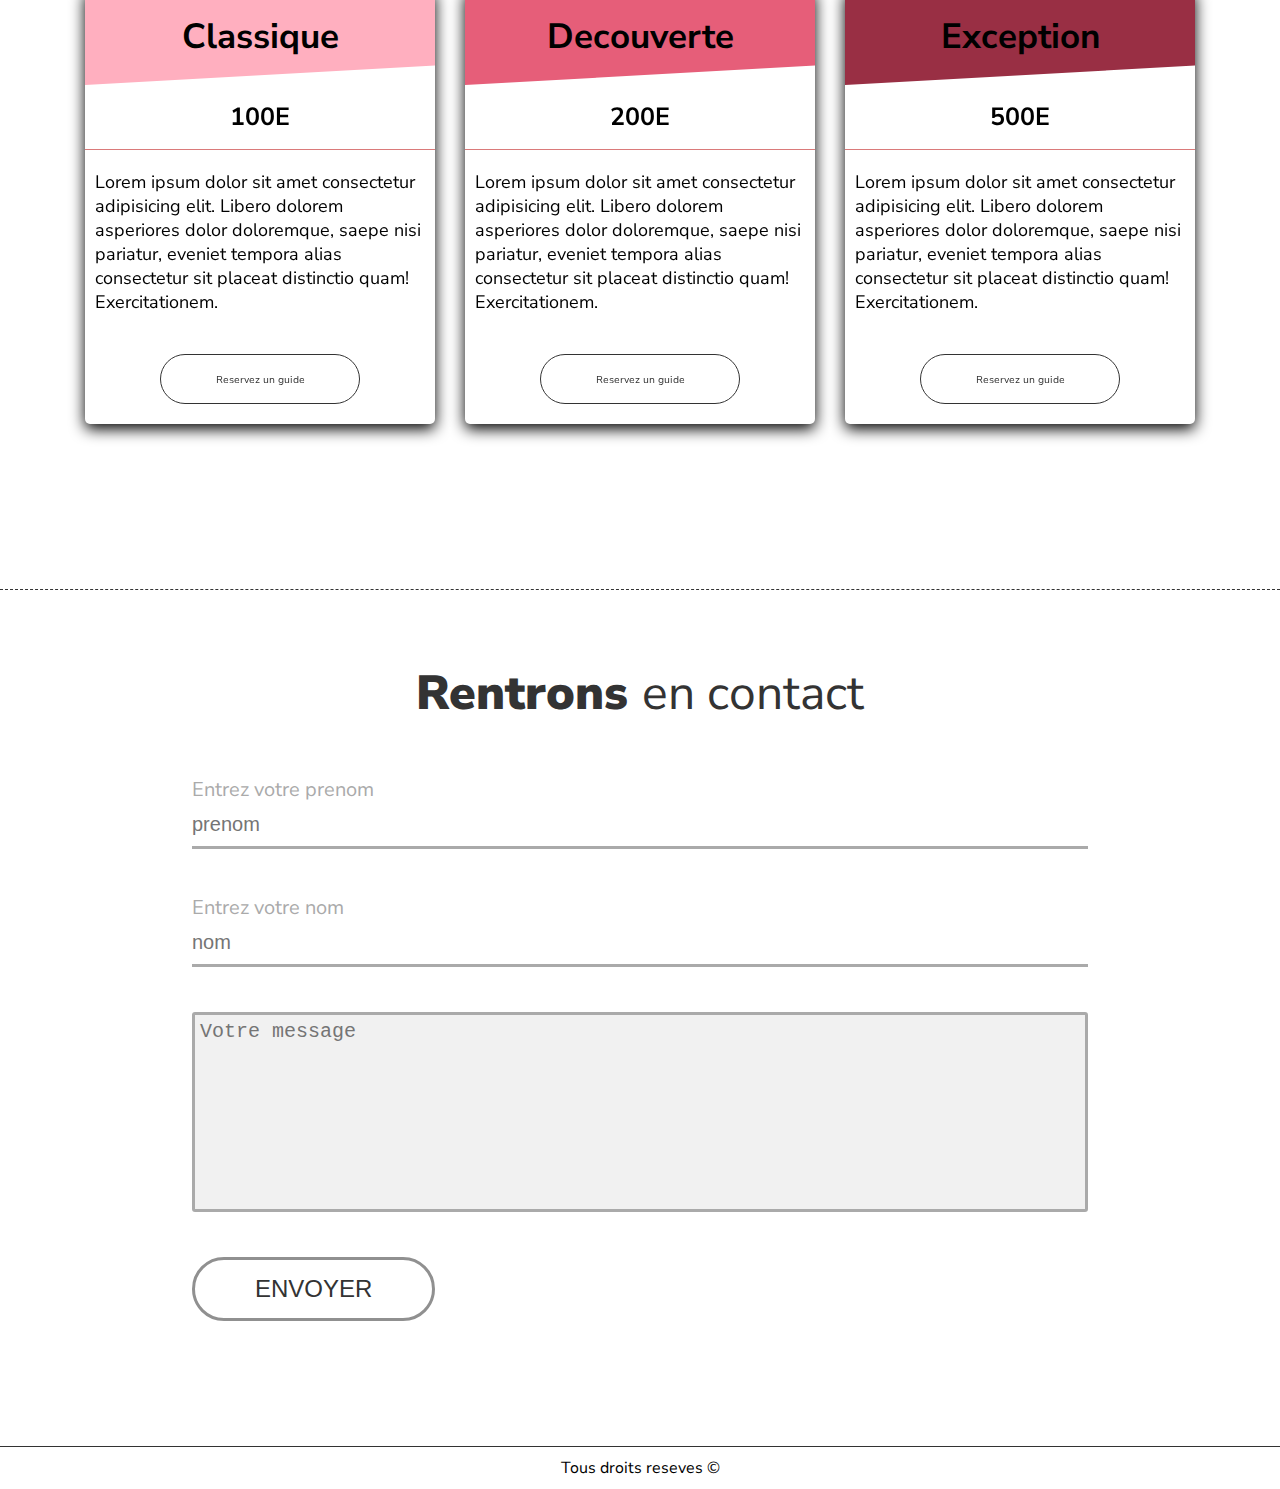
==== commit 9fd70d7a: "css ok" ====
--- a/siteCss/index.html
+++ b/siteCss/index.html
@@ -111,7 +111,70 @@
         <span>Laissez vous emporter</span>
     </section>
 
+    <!-- Section Tarifs -->
 
+    <section class="section-tarifs" id="tarifs">
+        <h3>Laissez vous guider ...</h3>
+        <hr>
+
+        <div class="container-tarifs">
+            <div class="cartes-tarifs">
+                <h4>Classique</h4>
+                <span>100E</span>
+                <P>Lorem ipsum dolor sit amet consectetur adipisicing elit. Libero dolorem asperiores dolor doloremque,
+                    saepe nisi pariatur, eveniet tempora alias consectetur sit placeat distinctio quam! Exercitationem.
+                </P>
+                <a href="#contact">Reservez un guide</a>
+            </div>
+            <div class="cartes-tarifs">
+                <h4>Decouverte</h4>
+                <span>200E</span>
+                <P>Lorem ipsum dolor sit amet consectetur adipisicing elit. Libero dolorem asperiores dolor doloremque,
+                    saepe nisi pariatur, eveniet tempora alias consectetur sit placeat distinctio quam! Exercitationem.
+                </P>
+                <a href="#contact">Reservez un guide</a>
+            </div>
+            <div class="cartes-tarifs">
+                <h4>Exception</h4>
+                <span>500E</span>
+                <P>Lorem ipsum dolor sit amet consectetur adipisicing elit. Libero dolorem asperiores dolor doloremque,
+                    saepe nisi pariatur, eveniet tempora alias consectetur sit placeat distinctio quam! Exercitationem.
+                </P>
+                <a href="#contact">Reservez un guide</a>
+            </div>
+        </div>
+    </section>
+
+
+    <!-- Contavt -->
+
+    <section class="section-contact" id="contact">
+        <h2><strong>Rentrons </strong> en contact</h2>
+        <div class="container-form">
+            <form action="" class="form-bloc">
+                <div class="form-groupe">
+                    <label for="prenom">Entrez votre prenom</label>
+                    <input type="text" placeholder="prenom" required id="prenom">
+                </div>
+                <div class="form-groupe">
+                    <label for="nom">Entrez votre nom</label>
+                    <input type="text" placeholder="nom" required id="nom">
+                </div>
+                <div class="form-groupe">
+
+                    <textarea type="text" placeholder="Votre message" required id="txt"></textarea>
+                </div>
+                <div class="form-groupe">
+                    <input type="submit" value="ENVOYER" class="button-sub">
+
+                </div>
+            </form>
+
+        </div>
+    </section>
+    <footer>
+        Tous droits reseves &copy;
+    </footer>
 
     <script src="site.js"></script>
 </body>
--- a/siteCss/site.css
+++ b/siteCss/site.css
@@ -266,21 +266,25 @@
     left: 20px;
 
 }
+
  .bloc-txt-right{
     position: absolute;
     right: 0;
     width: 50%;
     height: 100%;
  }
+
   .bloc-txt-right h3{
    position: relative;
    font-size: 35px;
    margin: 30px 15px;
  }
+
 .bloc-txt-right p{
     line-height: 40px;
     padding: 15px;
 }
+
 .bloc-txt-right button{
    margin: 5px auto;
 }
@@ -450,4 +454,218 @@
         font-size: 55px;
     }
     
+}
+
+/*-----------------Section Tarifs --------------------*/
+
+.section-tarifs{
+    padding-bottom: 150px;
+    border-bottom: 1px dashed #333;
+}
+
+.section-tarifs h3{
+    text-align: center;
+    font-size: 45px;
+    margin: 120px 0 20px;
+    padding: 0 30px;
+
+}
+
+.section-tarifs hr{
+    width: 200px;
+    margin: 20px auto 100px;
+}
+
+.container-tarifs{
+    display: flex;
+    justify-content: center;
+    flex-wrap: wrap;
+}
+
+.cartes-tarifs {
+    width: 350px;
+    height: auto;
+    border-radius: 5px;
+    margin: 15px 15px;
+    cursor: pointer;
+    box-shadow: 0 5px 15px rgba(0,0,0.5);
+    transition: all 0.2s ease-in-out;
+    position: relative;
+}
+
+.cartes-tarifs:hover {
+    transform: translateY(-5px);
+}
+
+.cartes-tarifs h4 {
+    text-align: center;
+    padding: 25px 20px;
+    font-size: 35px;
+    clip-path: polygon(0 0, 100% 0%, 100% 80%, 0 100%);
+    background: #ffafbf;
+}
+
+
+.cartes-tarifs span{
+    display: block;
+    text-align: center;
+    padding: 15px;
+    font-size: 25px;
+    font-weight: bold;
+}
+
+.cartes-tarifs:nth-child(2) h4{
+    background: #e65e79;   
+}
+
+.cartes-tarifs:nth-child(3) h4{
+    background: #992f44;   
+}
+.cartes-tarifs p {
+    font-size: 18px;
+    padding: 20px 10px;
+    border-top: 1px solid rgb(218, 122, 122);
+
+}
+ .cartes-tarifs p:last-of-type{
+    border-top: 1px solid rgb(218, 122, 122);
+ }
+
+ .cartes-tarifs a {
+    display: block;
+    text-decoration: none;
+    border: 1px solid #333;
+    text-align: center;
+    width: 200px;
+    height: 50px;
+    border-radius: 9999px;
+    color: #333;
+    font-size: 10px;
+    line-height: 50px;
+    margin: 20px auto;
+    transition: all 0.2s ease-in-out;
+
+ }
+
+ .cartes-tarifs a:hover {
+    background: #333;
+    color: white;
+
+ }
+
+ @media screen and (max-width: 900px) {
+    .section-tarifs h3{
+    font-size: 35px;
+    margin: 80px 0 80px;
+   
+
+}
+ }
+ @media screen and (max-width: 425px) {
+    .section-tarifs h3{
+      font-size: 30px;
+    padding: 0 10px;
+      margin: 50px 0;
+
+}
+
+.section-tarifs hr{
+    width: 200px;
+    margin: 20px auto 20px;
+}
+ }
+
+ /* ------Section Contact ------------ */
+
+ .section-contact {
+    padding-bottom: 100px;
+ }
+  
+ .section-contact h2 {
+    text-align: center;
+    color: #333;
+    font-size: 48px;
+    font-weight: 400;
+    margin-bottom: 50px;
+    padding: 70px 0 0 0;
+ }
+ .section-contact h2 strong{
+    font-weight: 900;
+ }
+ .container-form{
+    margin: 0 auto;
+    width: 70%;
+ }
+ .form-groupe {
+    position: relative;
+    margin-bottom: 45px;
+ }
+ .form-groupe label {
+    color: #aaa;
+    font-size: 20px;
+ }
+ .form-groupe input{
+display: block; 
+width: 100%;
+padding: 10px 0px;
+border: none;
+outline: none;
+background: none;
+border-bottom: 3px solid #aaa;
+color: #666;
+font-size: 20px;
+}
+
+textarea {
+width: 100%;
+height: 200px;
+border: none;
+border: 3px solid #aaa;
+border-radius: 3px;
+padding: 5px;
+resize: none;
+outline: none;
+font-size: 20px;
+background: #f1f1f1;
+}
+
+.form-groupe:nth-child(4){
+    margin-bottom: 25px;
+}
+
+.form-groupe .button-sub{
+    display: block;
+    width: auto;
+    padding: 15px 60px;
+    border: 3px solid rgb(144, 144, 144);
+    border-radius: 9999px;
+    background-image: linear-gradient(to right,transparent 50%, rgb(65,65,65)50%, rgb(134,134,134));
+    background-size: 200%;
+    color: #333;
+    font-size: 24px;
+    font-weight: 500;
+    cursor: pointer;
+    transition: all 0.4s ease-in-out;
+}
+.form-groupe .button-sub:hover{
+    color: #fff;
+    background-position: 100%;
+    border: 3px solid #fff;
+}
+
+@media screen and (max-width:1300px) {
+     .section-contact h2 {
+    padding: 70px 0 0 0 ;
+ }
+ .container-form {
+    padding-left: 0;
+ }
+
+}
+
+footer{
+    border-top: 1px solid #333;
+    width: 100%;
+    text-align: center;
+    padding: 10px 0;
 }